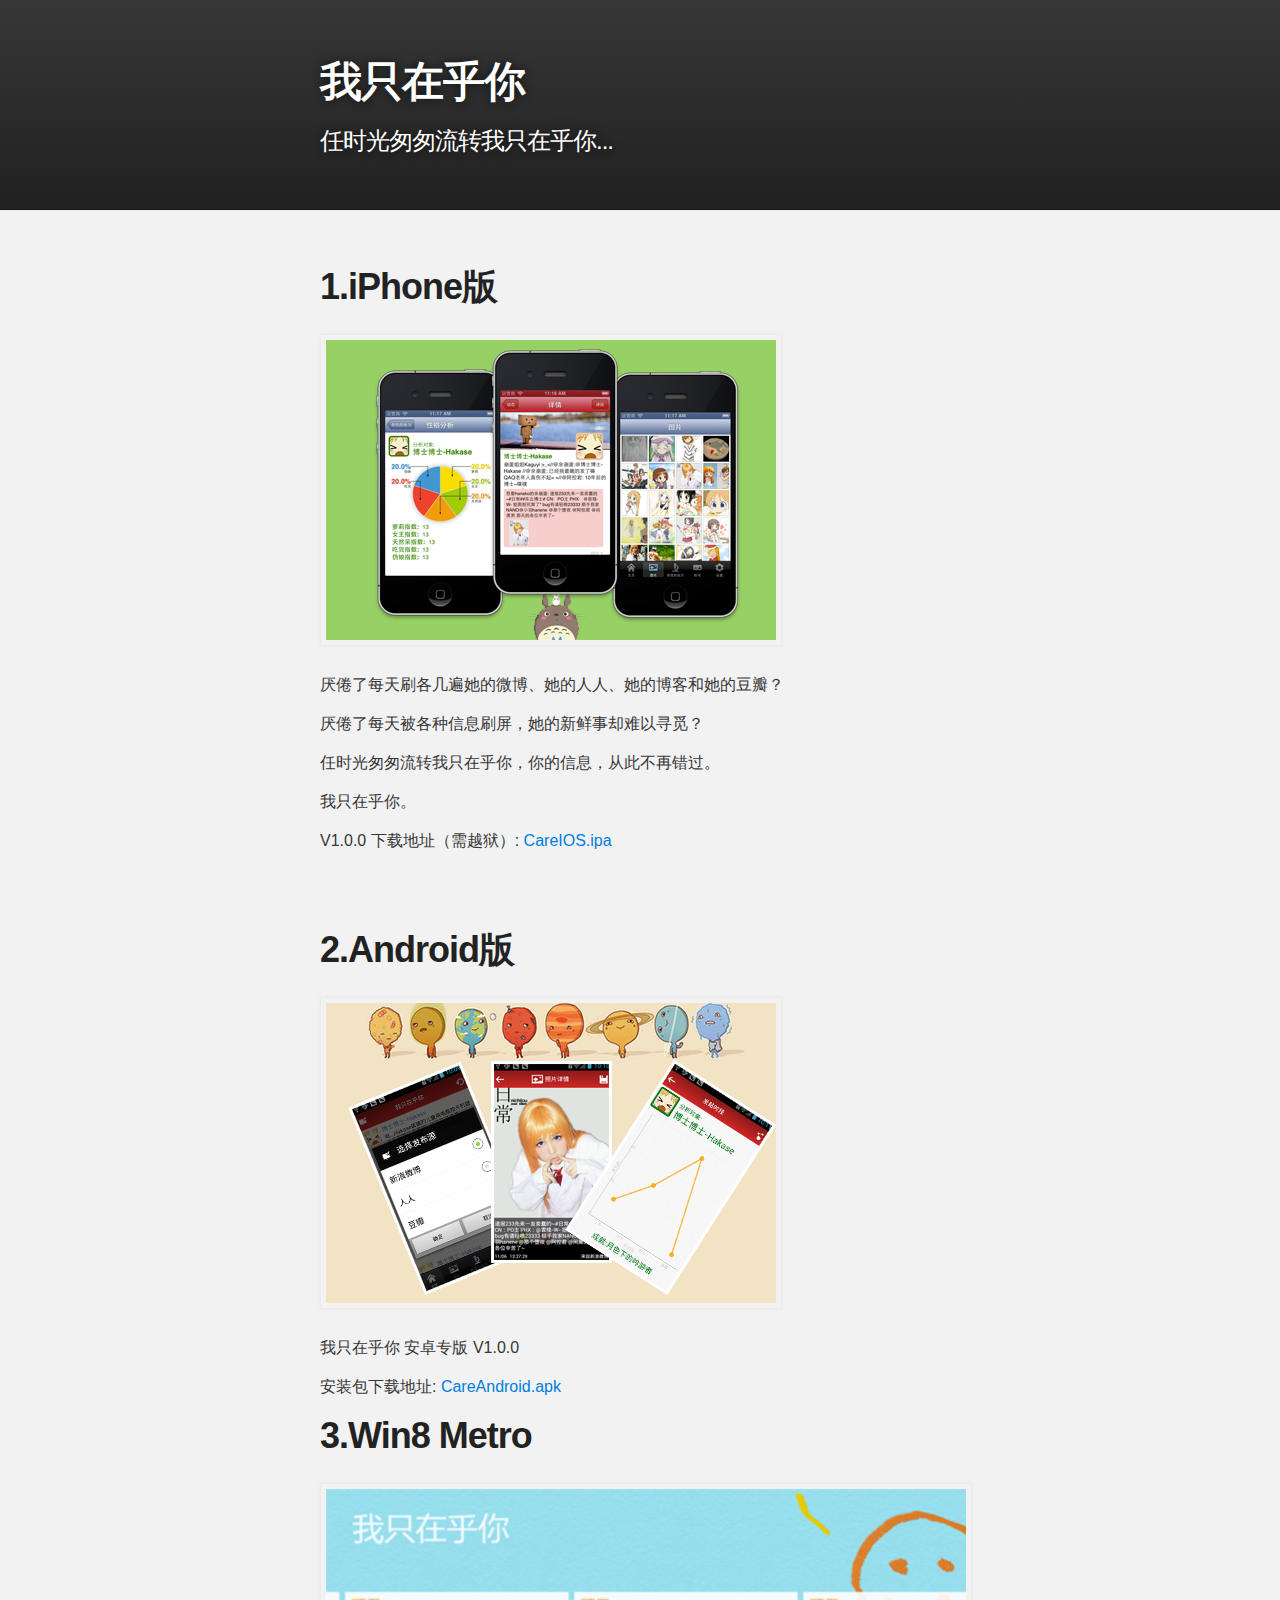
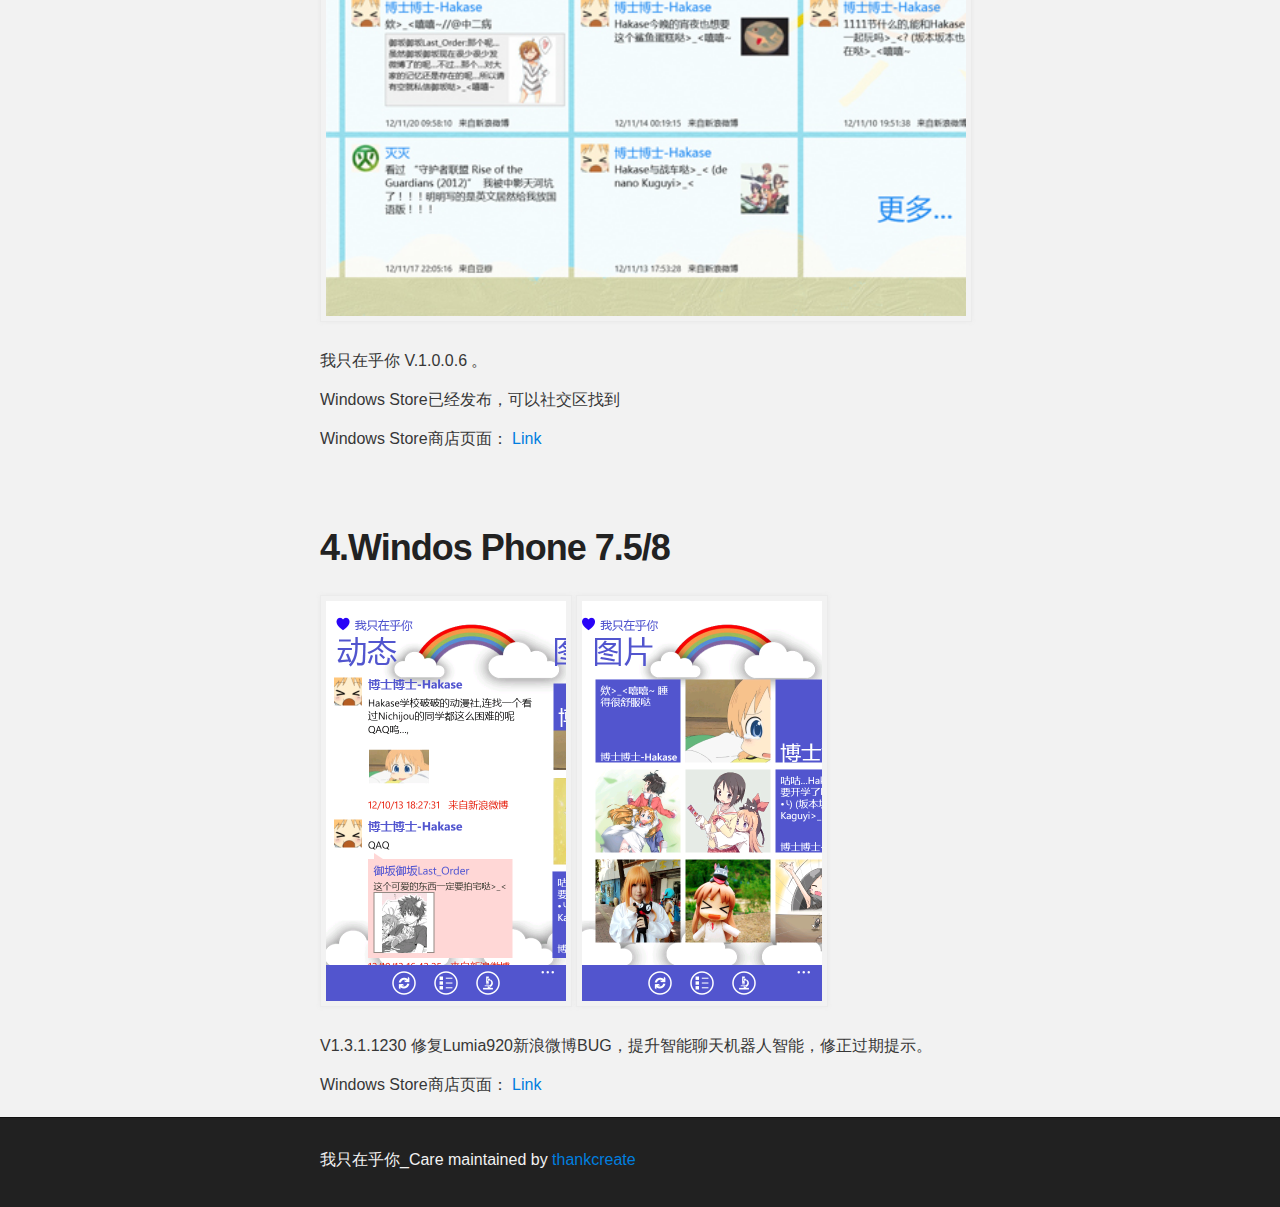
==== index.html @ 9ce0b5c8 "modify url" ====
<!DOCTYPE html>
<html>

    <head>
        <meta charset='utf-8' />
        <meta http-equiv="X-UA-Compatible" content="chrome=1" />
        <meta name="description" content="我只在乎你 : Care the information about some one. Just one." />

        <link rel="stylesheet" type="text/css" media="screen" href="stylesheets/stylesheet.css">

        <title>我只在乎你_Care</title>
    </head>

    <body>

        <!-- HEADER -->
        <div id="header_wrap" class="outer">
            <header class="inner">

            <h1 id="project_title">我只在乎你</h1>
            <h2 id="project_tagline">任时光匆匆流转我只在乎你...</h2>

            </header>
        </div>

        <!-- MAIN CONTENT -->
        <div id="main_content_wrap" class="outer">
		    <section id="main_content" class="inner">
            <h1>1.iPhone版</h1>
            <img class="iosimg" src="images/iphone_1.jpg" alt="帐号页" />
            <p>
            厌倦了每天刷各几遍她的微博、她的人人、她的博客和她的豆瓣？
            </p>
            <p>
            厌倦了每天被各种信息刷屏，她的新鲜事却难以寻觅？
            </p>
            <p>
            任时光匆匆流转我只在乎你，你的信息，从此不再错过。
            </p>
            <p>
            我只在乎你。
            </p>
            <span>V1.0.0 下载地址（需越狱）:
            <a href="downloads/CareIOS.ipa">CareIOS.ipa</a>
            </span>
            </section> 
            <section id="main_content" class="inner">
			
            <h1>2.Android版</h1>
            <img class="iosimg" src="images/android_1.png" alt="帐号页" />
            <p>我只在乎你       安卓专版 V1.0.0
            </p>
            <span>安装包下载地址: </span>
            <a href="downloads/care.apk">CareAndroid.apk</a>
            <h1>3.Win8 Metro</h1>
            <img  src="images/win8_1.jpg" alt="帐号页" />
           
            <p>
            我只在乎你 V.1.0.0.6 。
            </p>
            <p>Windows Store已经发布，可以社交区找到</p>
            <span>
                Windows Store商店页面：
            <a href="http://apps.microsoft.com/windows/zh-cn/app/a33f1fd5-7ec2-4e83-b3e6-5f8eb143c27a">Link</a>
            </span>
            </section> 

            <section id="main_content" class="inner">
            <h1>4.Windos Phone 7.5/8</h1>
            <img class="main_pic" src="images/news.png" alt="帐号页" />
            <img class="main_pic" src="images/picpage.png" alt="图片页" />
            <p>
            V1.3.1.1230 修复Lumia920新浪微博BUG，提升智能聊天机器人智能，修正过期提示。 
            </p>
			 <span>
                Windows Store商店页面：
            <a href="http://www.windowsphone.com/zh-cn/store/app/%E6%88%91%E5%8F%AA%E5%9C%A8%E4%B9%8E%E4%BD%A0/380eeee6-2040-4a3a-bae2-0f09939aea77">Link</a>
            </span>
			
 
            </section>

        </div>

        <!-- FOOTER  -->
        <div id="footer_wrap" class="outer">
            <footer class="inner">
            <p class="copyright">我只在乎你_Care maintained by <a href="https://github.com/thankcreate">thankcreate</a></p>
            </footer>
        </div>
        


    </body>
</html>
---- stylesheets/stylesheet.css ----
/*******************************************************************************
Slate Theme for Github Pages
by Jason Costello, @jsncostello
*******************************************************************************/

@import url(pygment_trac.css);

/*******************************************************************************
MeyerWeb Reset
*******************************************************************************/

html, body, div, span, applet, object, iframe,
h1, h2, h3, h4, h5, h6, p, blockquote, pre,
a, abbr, acronym, address, big, cite, code,
del, dfn, em, img, ins, kbd, q, s, samp,
small, strike, strong, sub, sup, tt, var,
b, u, i, center,
dl, dt, dd, ol, ul, li,
fieldset, form, label, legend,
table, caption, tbody, tfoot, thead, tr, th, td,
article, aside, canvas, details, embed,
figure, figcaption, footer, header, hgroup,
menu, nav, output, ruby, section, summary,
time, mark, audio, video {
  margin: 0;
  padding: 0;
  border: 0;
  font: inherit;
  vertical-align: baseline;
}

/* HTML5 display-role reset for older browsers */
article, aside, details, figcaption, figure,
footer, header, hgroup, menu, nav, section {
  display: block;
}

ol, ul {
  list-style: none;
}

blockquote, q {
}

table {
  border-collapse: collapse;
  border-spacing: 0;
}

a:focus {
  outline: none;
}

/*******************************************************************************
Theme Styles
*******************************************************************************/

body {
  box-sizing: border-box;
  color:#373737;
  background: #212121;
  font-size: 16px;
  font-family: 'Myriad Pro', Calibri, Helvetica, Arial, sans-serif;
  line-height: 1.5;
  -webkit-font-smoothing: antialiased;
}

h1, h2, h3, h4, h5, h6 {
  margin: 10px 0;
  font-weight: 700;
  color:#222222;
  font-family: 'Lucida Grande', 'Calibri', Helvetica, Arial, sans-serif;
  letter-spacing: -1px;
}

h1 {
  font-size: 36px;
  font-weight: 700;
}

h2 {
  padding-bottom: 10px;
  font-size: 32px;
  background: url('../images/bg_hr.png') repeat-x bottom;
}

h3 {
  font-size: 24px;
}

h4 {
  font-size: 21px;
}

h5 {
  font-size: 18px;
}

h6 {
  font-size: 16px;
}

p {
  margin: 10px 0 15px 0;
}

footer p {
  color: #f2f2f2;
}

a {
  text-decoration: none;
  color: #007edf;
  text-shadow: none;

  transition: color 0.5s ease;
  transition: text-shadow 0.5s ease;
  -webkit-transition: color 0.5s ease;
  -webkit-transition: text-shadow 0.5s ease;
  -moz-transition: color 0.5s ease;
  -moz-transition: text-shadow 0.5s ease;
  -o-transition: color 0.5s ease;
  -o-transition: text-shadow 0.5s ease;
  -ms-transition: color 0.5s ease;
  -ms-transition: text-shadow 0.5s ease;
}

#main_content a:hover {
  color: #0069ba;
  text-shadow: #0090ff 0px 0px 2px;
}

footer a:hover {
  color: #43adff;
  text-shadow: #0090ff 0px 0px 2px;
}

em {
  font-style: italic;
}

strong {
  font-weight: bold;
}

img {
  position: relative;
  margin: 0 auto;
  max-width: 739px;
  padding: 5px;
  margin: 10px 0 10px 0;
  border: 1px solid #ebebeb;

  box-shadow: 0 0 5px #ebebeb;
  -webkit-box-shadow: 0 0 5px #ebebeb;
  -moz-box-shadow: 0 0 5px #ebebeb;
  -o-box-shadow: 0 0 5px #ebebeb;
  -ms-box-shadow: 0 0 5px #ebebeb;
}

pre, code {
  width: 100%;
  color: #222;
  background-color: #fff;

  font-family: Monaco, "Bitstream Vera Sans Mono", "Lucida Console", Terminal, monospace;
  font-size: 14px;

  border-radius: 2px;
  -moz-border-radius: 2px;
  -webkit-border-radius: 2px;



}

pre {
  width: 100%;
  padding: 10px;
  box-shadow: 0 0 10px rgba(0,0,0,.1);
  overflow: auto;
}

code {
  padding: 3px;
  margin: 0 3px;
  box-shadow: 0 0 10px rgba(0,0,0,.1);
}

pre code {
  display: block;
  box-shadow: none;
}

blockquote {
  color: #666;
  margin-bottom: 20px;
  padding: 0 0 0 20px;
  border-left: 3px solid #bbb;
}

ul, ol, dl {
  margin-bottom: 15px
}

ul li {
  list-style: inside;
  padding-left: 20px;
}

ol li {
  list-style: decimal inside;
  padding-left: 20px;
}

dl dt {
  font-weight: bold;
}

dl dd {
  padding-left: 20px;
  font-style: italic;
}

dl p {
  padding-left: 20px;
  font-style: italic;
}

hr {
  height: 1px;
  margin-bottom: 5px;
  border: none;
  background: url('../images/bg_hr.png') repeat-x center;
}

table {
  border: 1px solid #373737;
  margin-bottom: 20px;
  text-align: left;
 }

th {
  font-family: 'Lucida Grande', 'Helvetica Neue', Helvetica, Arial, sans-serif;
  padding: 10px;
  background: #373737;
  color: #fff;
 }

td {
  padding: 10px;
  border: 1px solid #373737;
 }

form {
  background: #f2f2f2;
  padding: 20px;
}

img {
  width: 100%;
  max-width: 100%;
}

img.iosimg {
    width: 450px;
    height: 300px;
}
/*******************************************************************************
Full-Width Styles
*******************************************************************************/

.outer {
  width: 100%;
}

.inner {
  position: relative;
  max-width: 640px;
  padding: 20px 10px;
  margin: 0 auto;
}

#forkme_banner {
  display: block;
  position: absolute;
  top:0;
  right: 10px;
  z-index: 10;
  padding: 10px 50px 10px 10px;
  color: #fff;
  background: url('../images/blacktocat.png') #0090ff no-repeat 95% 50%;
  font-weight: 700;
  box-shadow: 0 0 10px rgba(0,0,0,.5);
  border-bottom-left-radius: 2px;
  border-bottom-right-radius: 2px;
}

#header_wrap {
  background: #212121;
  background: -moz-linear-gradient(top, #373737, #212121);
  background: -webkit-linear-gradient(top, #373737, #212121);
  background: -ms-linear-gradient(top, #373737, #212121);
  background: -o-linear-gradient(top, #373737, #212121);
  background: linear-gradient(top, #373737, #212121);
}

#header_wrap .inner {
  padding: 50px 10px 30px 10px;
}

#project_title {
  margin: 0;
  color: #fff;
  font-size: 42px;
  font-weight: 700;
  text-shadow: #111 0px 0px 10px;
}

#project_tagline {
  color: #fff;
  font-size: 24px;
  font-weight: 300;
  background: none;
  text-shadow: #111 0px 0px 10px;
}

#downloads {
  position: absolute;
  width: 210px;
  z-index: 10;
  bottom: -40px;
  right: 0;
  height: 70px;
}

.zip_download_link {
  display: block;
  float: right;
  width: 90px;
  height:70px;
  text-indent: -5000px;
  overflow: hidden;
  background: url(../images/sprite_download.png) no-repeat bottom left;
}

.tar_download_link {
  display: block;
  float: right;
  width: 90px;
  height:70px;
  text-indent: -5000px;
  overflow: hidden;
  background: url(../images/sprite_download.png) no-repeat bottom right;
  margin-left: 10px;
}
.main_pic{
  width: 240px;
  height: 400px;
}

.zip_download_link:hover {
  background: url(../images/sprite_download.png) no-repeat top left;
}

.tar_download_link:hover {
  background: url(../images/sprite_download.png) no-repeat top right;
}

#main_content_wrap {
  background: #f2f2f2;
  border-top: 1px solid #111;
  border-bottom: 1px solid #111;
}

#main_content {
  padding-top: 40px;
}

#footer_wrap {
  background: #212121;
}



/*******************************************************************************
Small Device Styles
*******************************************************************************/

@media screen and (max-width: 480px) {
  body {
    font-size:14px;
  }

  #downloads {
    display: none;
  }

  .inner {
    min-width: 320px;
    max-width: 480px;
  }

  #project_title {
  font-size: 32px;
  }

  h1 {
    font-size: 28px;
  }

  h2 {
    font-size: 24px;
  }

  h3 {
    font-size: 21px;
  }

  h4 {
    font-size: 18px;
  }

  h5 {
    font-size: 14px;
  }

  h6 {
    font-size: 12px;
  }

  code, pre {
    min-width: 320px;
    max-width: 480px;
    font-size: 11px;
  }

}
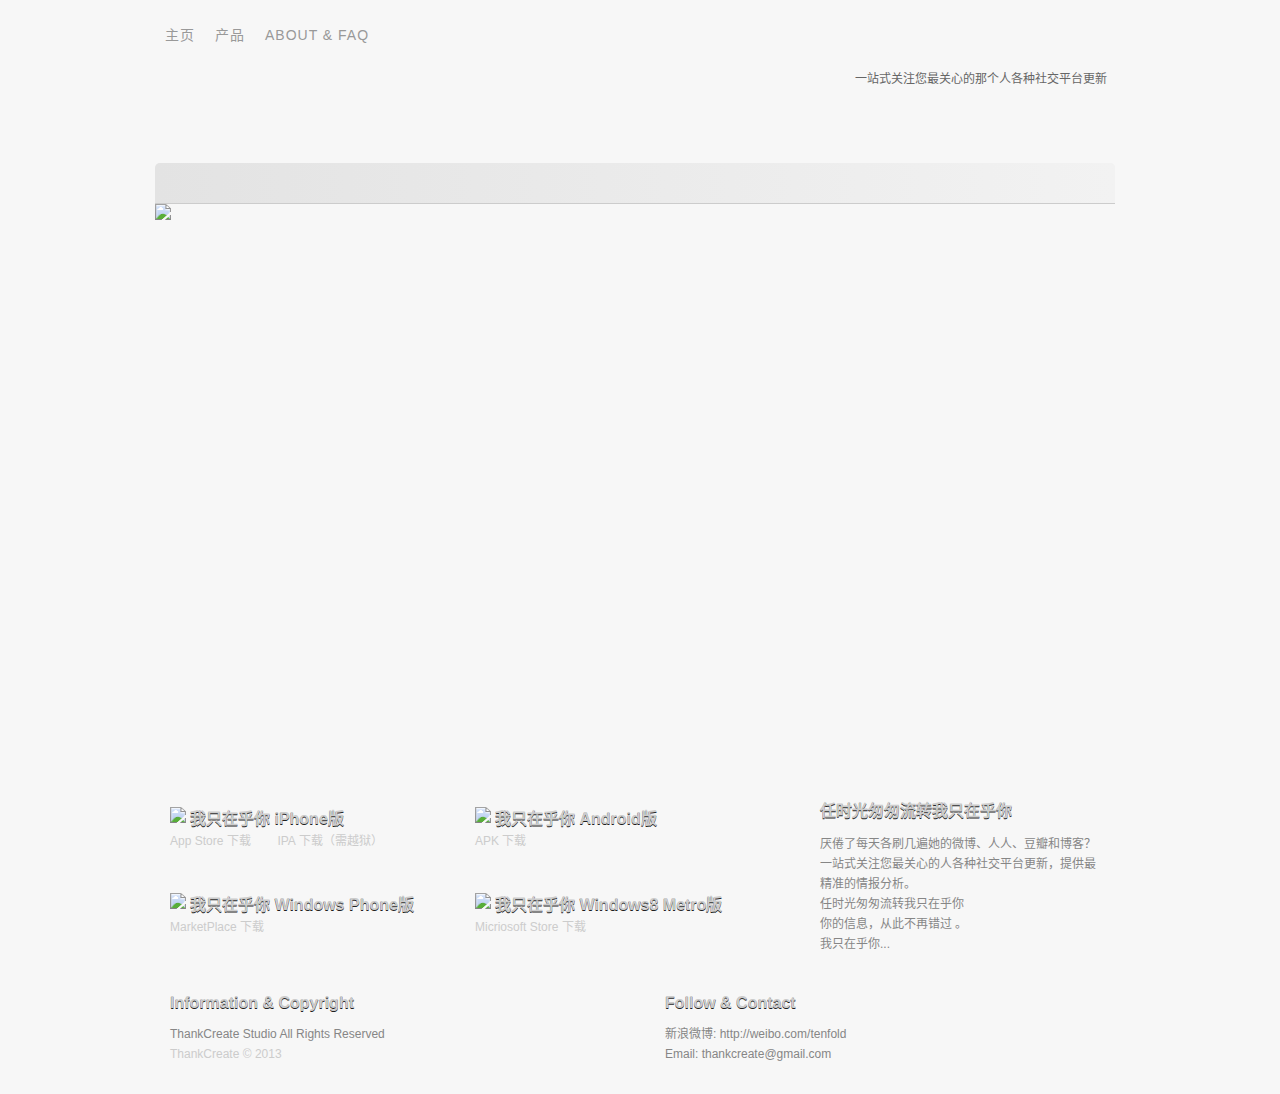
==== commit ab774d97: "new home page" ====
--- a/index.html
+++ b/index.html
@@ -1,95 +1,83 @@
-<!DOCTYPE html>
-<html>
+<!DOCTYPE html PUBLIC "-//W3C//DTD XHTML+RDFa 1.1//EN" "http://www.w3.org/MarkUp/DTD/xhtml-rdfa-2.dtd">
+<!-- saved from url=(0041)http://subtlepatterns.com/thumbnail-view/ -->
+<html xmlns="http://www.w3.org/1999/xhtml" xmlns:og="http://ogp.me/ns#" xmlns:fb="http://www.facebook.com/2008/fbml" lang="zh-CN">
+<head profile="http://gmpg.org/xfn/11">
+<meta http-equiv="Content-Type" content="text/html; charset=UTF-8">
+<link rel="stylesheet" type="text/css" href="./CSS/care.css" media="all">
+<script src="./JS/jquery-latest.min.js" type="text/javascript" ></script>
+<script src="./JS/care.js" type="text/javascript" ></script>
+<title>我只在乎你</title>
+</head>
+<style type="text/css"></style>
 
-    <head>
-        <meta charset='utf-8' />
-        <meta http-equiv="X-UA-Compatible" content="chrome=1" />
-        <meta name="description" content="我只在乎你 : Care the information about some one. Just one." />
-
-        <link rel="stylesheet" type="text/css" media="screen" href="stylesheets/stylesheet.css">
-
-        <title>我只在乎你_Care</title>
-    </head>
-
-    <body>
-
-        <!-- HEADER -->
-        <div id="header_wrap" class="outer">
-            <header class="inner">
-
-            <h1 id="project_title">我只在乎你</h1>
-            <h2 id="project_tagline">任时光匆匆流转我只在乎你...</h2>
-
-            </header>
+<div id="header">
+  <div class="inner-header">
+    <div class="toplogo"> <a href="http://thankcreate.github.com/Care/"></a></div>
+    <div class="topdescription">一站式关注您最关心的那个人各种社交平台更新</div>
+    <div id="topmenu">
+      <div class="menu">
+        <div class="menu-main-container">
+          <ul id="menu-main" class="menu">
+            <li id="menu-item-918" class="menu-item menu-item-type-custom menu-item-object-custom menu-item-home menu-item-918"><a href="http://thankcreate.github.com/Care/">主页</a></li>
+            <li id="menu-item-1350" class="menu-item menu-item-type-post_type menu-item-object-page menu-item-1350"><a href="product.htm">产品</a></li>
+            <li id="menu-item-1349" class="menu-item menu-item-type-post_type menu-item-object-page menu-item-1349"><a href="about.htm">About &amp; FAQ</a></li>
+          </ul>
         </div>
-
-        <!-- MAIN CONTENT -->
-        <div id="main_content_wrap" class="outer">
-		    <section id="main_content" class="inner">
-            <h1>1.iPhone版</h1>
-            <img class="iosimg" src="images/iphone_1.jpg" alt="帐号页" />
-            <p>
-            厌倦了每天刷各几遍她的微博、她的人人、她的博客和她的豆瓣？
-            </p>
-            <p>
-            厌倦了每天被各种信息刷屏，她的新鲜事却难以寻觅？
-            </p>
-            <p>
-            任时光匆匆流转我只在乎你，你的信息，从此不再错过。
-            </p>
-            <p>
-            我只在乎你。
-            </p>
-            <span>V1.0.0 下载地址（需越狱）:
-            <a href="downloads/CareIOS.ipa">CareIOS.ipa</a>
-            </span>
-            </section> 
-            <section id="main_content" class="inner">
-			
-            <h1>2.Android版</h1>
-            <img class="iosimg" src="images/android_1.png" alt="帐号页" />
-            <p>我只在乎你       安卓专版 V1.0.0
-            </p>
-            <span>安装包下载地址: </span>
-            <a href="downloads/care.apk">CareAndroid.apk</a>
-            <h1>3.Win8 Metro</h1>
-            <img  src="images/win8_1.jpg" alt="帐号页" />
-           
-            <p>
-            我只在乎你 V.1.0.0.6 。
-            </p>
-            <p>Windows Store已经发布，可以社交区找到</p>
-            <span>
-                Windows Store商店页面：
-            <a href="http://apps.microsoft.com/windows/zh-cn/app/a33f1fd5-7ec2-4e83-b3e6-5f8eb143c27a">Link</a>
-            </span>
-            </section> 
-
-            <section id="main_content" class="inner">
-            <h1>4.Windos Phone 7.5/8</h1>
-            <img class="main_pic" src="images/news.png" alt="帐号页" />
-            <img class="main_pic" src="images/picpage.png" alt="图片页" />
-            <p>
-            V1.3.1.1230 修复Lumia920新浪微博BUG，提升智能聊天机器人智能，修正过期提示。 
-            </p>
-			 <span>
-                Windows Store商店页面：
-            <a href="http://www.windowsphone.com/zh-cn/store/app/%E6%88%91%E5%8F%AA%E5%9C%A8%E4%B9%8E%E4%BD%A0/380eeee6-2040-4a3a-bae2-0f09939aea77">Link</a>
-            </span>
-			
- 
-            </section>
-
+      </div>
+    </div>
+  </div>
+</div>
+<div id="wrapper">
+  <div id="container">
+    <div id="content" class="thumbnails">
+      <div id="view-toggle-wrapper"></div>
+      <div id="div-gallery" > <img id="img-gallery" src="./Images/gallery_1.jpg"/> </div>
+    </div>
+  </div>
+</div>
+<div id="footer-container">
+  <div id="footer-bottom">
+    <div class="footer-top clearfix">
+      <div class="footer-top-left">
+        <div class="one-third clearfix"> <img  class="download-logo" src="./Images/care_iphone.png"  />
+          <h2 class="download-title">我只在乎你 iPhone版</h2>
+          <p  class="download-subtitle"><a href="https://itunes.apple.com/us/app/wo-zhi-zai-hu-ni/id588950071?ls=1&mt=8">App Store 下载 </a>&nbsp;&nbsp;&nbsp;&nbsp;&nbsp;&nbsp; <a href="http://thankcreate.github.com/Care/downloads/CareIOS.ipa">IPA 下载（需越狱） </a></p>
         </div>
-
-        <!-- FOOTER  -->
-        <div id="footer_wrap" class="outer">
-            <footer class="inner">
-            <p class="copyright">我只在乎你_Care maintained by <a href="https://github.com/thankcreate">thankcreate</a></p>
-            </footer>
+        <div class="one-third"> <img class="download-logo"  src="./Images/care_android.png"  />
+          <h2 class="download-title">我只在乎你 Android版</h2>
+          <p class="download-subtitle"><a href="http://thankcreate.github.com/Care/downloads/care.apk">APK 下载</a></p>
         </div>
-        
-
-
-    </body>
-</html>
+        <div class="one-third"> <img class="download-logo"  src="./Images/care_microsoft_store.png" />
+          <h2 class="download-title">我只在乎你 Windows Phone版</h2>
+          <p class="download-subtitle"><a href="http://www.windowsphone.com/zh-cn/store/app/%E6%88%91%E5%8F%AA%E5%9C%A8%E4%B9%8E%E4%BD%A0/380eeee6-2040-4a3a-bae2-0f09939aea77"> MarketPlace 下载</a></p>
+        </div>
+        <div class="one-third"> <img class="download-logo"  src="./Images/care_microsoft_store.png"  />
+          <h2 class="download-title">我只在乎你 Windows8 Metro版</h2>
+          <p class="download-subtitle"><a href="http://apps.microsoft.com/windows/zh-cn/app/a33f1fd5-7ec2-4e83-b3e6-5f8eb143c27a"> Micriosoft Store 下载</a></p>
+        </div>
+      </div>
+      <div class="one-third last">
+        <h2>任时光匆匆流转我只在乎你</h2>
+        <p class="bottom-right-description">厌倦了每天各刷几遍她的微博、人人、豆瓣和博客？<br />
+          一站式关注您最关心的人各种社交平台更新，提供最精准的情报分析。<br />
+          任时光匆匆流转我只在乎你<br />
+          你的信息，从此不再错过 。<br />
+          我只在乎你...</p>
+      </div>
+    </div>
+    <div class="footer-bottom clearfix">
+      <div class="one-half">
+        <h2>Information &amp; Copyright</h2>
+        <p>ThankCreate Studio All Rights Reserved<br />
+          <span>ThankCreate © 2013 </span></p>
+      </div>
+      <div class="one-half alt">
+        <h2>Follow &amp; Contact </h2>
+        <p>新浪微博: http://weibo.com/tenfold<br />
+          Email: thankcreate@gmail.com</p>
+        <div class="sociables"></div>
+      </div>
+    </div>
+  </div>
+</div>
+</body></html>--- a/CSS/care.css
+++ b/CSS/care.css
@@ -0,0 +1,2414 @@
+html, body, div, span, object, iframe, h1, h2, h3, h4, h5, h6, blockquote, pre, a, abbr, acronym, address, code, del, dfn, em, img, q, dl, dt, dd, ol, ul, li, fieldset, form, label, legend, table, caption, tbody, tfoot, thead, tr, th, td {
+	margin:0;
+	padding:0;
+	border:0;
+	font-weight:inherit;
+	font-style:inherit;
+	font-size:100%;
+	font-family:inherit;
+	vertical-align:baseline
+}
+body {
+	line-height:1.5
+}
+table {
+	border-collapse:separate;
+	border-spacing:0;
+	margin:0 0 15px 0
+}
+caption, th, td {
+	text-align:left;
+	font-weight:normal
+}
+table, td, th {
+	vertical-align:middle
+}
+blockquote:before, blockquote:after, q:before, q:after {
+	content:""
+}
+blockquote, q {
+	quotes:"" ""
+}
+a img {
+	border:none
+}
+* :focus {
+	outline:0
+}
+.clearfix:after {
+	content:".";
+	display:block;
+	font-size:0;
+	height:0;
+	clear:both;
+	visibility:hidden
+}
+.clearfix {
+	display:block
+}
+.floatbox {
+	overflow:hidden
+}
+.clear {
+	clear:both;
+	height:1px;
+	line-height:1px
+}
+body {
+	font-size:12px;
+	font-family:"Helvetica Neue", Helvetica, Arial, sans-serif;
+	color:#666;
+	background-image:url(../Images/tile_1.png);
+	background-color:#f7f7f7;
+	line-height:18px
+}
+@media only screen and (-webkit-min-device-pixel-ratio: 1.5), only screen and (-o-min-device-pixel-ratio: 3/2), only screen and (min--moz-device-pixel-ratio: 1.5), only screen and (min-device-pixel-ratio: 1.5) {
+html, body {
+width:100%;
+overflow-x:hidden
+}
+}
+.bigtitle {
+	font-family:Arial, Helvetica, sans-serif;
+	font-size:18px;
+	color:#128B4C
+}
+.liketitle {
+	font-family:Arial, Helvetica, sans-serif;
+	font-size:24px;
+	font-weight:regular;
+	text-align:left;
+	color:#666;
+	line-height:30px;
+	margin:0;
+	padding:0
+}
+.patternpreview {
+	display:block;
+	height:280px;
+	width:700px;
+	position:absolute;
+	top:0px;
+	right:0px
+}
+.patternpreview:hover {
+}
+.rssthumb {
+	display:none !important;
+	visibility:hidden !important;
+	opacity:0;
+	z-index:-10;
+	position:absolute;
+	top:0;
+	right:0
+}
+.popuptext {
+	border-bottom:1px dotted #ccc;
+	width:370px;
+	padding-bottom:30px;
+	text-align:left
+}
+.fb_edge_widget_with_comment span.fb_edge_comment_widget iframe.fb_ltr {
+	display:none !important
+}
+p.aboutlight {
+	font-size:12px;
+	color:#848484;
+	line-height:20px;
+	font-family:"Helvetica Neue", Helvetica, Arial, sans-serif
+}
+p.faqreply {
+	font-size:12px;
+	color:#848484;
+	line-height:18px;
+	font-family:"Helvetica Neue", Helvetica, Arial, sans-serif;
+	margin:-5px 0 0 0
+}
+#faqbox-left {
+	width:300px;
+	float:left;
+	border:0;
+	padding:10px 30px 80px 0;
+	margin-top:-20px;
+	border-top:1px dotted #CCC
+}
+#faqbox-right {
+	width:300px;
+	float:left;
+	border:0;
+	padding:10px 0 80px 0;
+	margin-top:-20px;
+	border-top:1px dotted #CCC
+}
+ul#socialbar {
+	width:216px !important;
+	height:16px !important;
+	margin:0;
+	padding:0;
+	list-style:none;
+	clear:both;
+	position:absolute;
+	top:23px;
+	left:672px !important
+}
+#socialbar li {
+	overflow:hidden;
+	text-indent:-9999px;
+	display:inline;
+	float:left;
+	margin-right:0
+}
+#socialbar li a {
+	background:url('http://subtlepatterns.subtlepatterns.netdna-cdn.com/wp-content/themes/tweaker6/images/social.png') no-repeat;
+	width:216px;
+	height:16px;
+	display:block
+}
+#socialbar li.facebook {
+	width:80px;
+	height:16px
+}
+#socialbar li.facebook a {
+	background-position:0px 0px
+}
+#socialbar li.facebook a:hover {
+	background-position:-0px -16px
+}
+#socialbar li.twitter {
+	width:72px;
+	height:16px
+}
+#socialbar li.twitter a {
+	background-position:-86px -0px
+}
+#socialbar li.twitter a:hover {
+	background-position:-86px -16px
+}
+#socialbar li.rss {
+	width:47px;
+	height:16px
+}
+#socialbar li.rss a {
+	background-position:-169px -0px
+}
+#socialbar li.rss a:hover {
+	background-position:-169px -16px
+}
+#paypal {
+	float:right;
+	width:270px;
+	height:140px;
+	margin-top:0px;
+	margin-left:0;
+	margin-bottom:20px;
+	background-color:white;
+	padding:20px;
+	border-radius:5px;
+	-moz-box-shadow:inset 0px 0px 1px rgba(0, 0, 0, 0.09);
+	-webkit-box-shadow:inset 0px 0px 1px rgba(0, 0, 0, 0.09);
+	box-shadow:inset 0px 0px 1px rgba(0, 0, 0, 0.09)
+}
+#footerlike {
+	float:left;
+	width:200px;
+	height:140px;
+	margin-top:0px;
+	margin-left:40px;
+	margin-bottom:20px;
+	background-color:white;
+	padding:20px;
+	border-radius:5px;
+	-moz-box-shadow:inset 0px 0px 1px rgba(0, 0, 0, 0.09);
+	-webkit-box-shadow:inset 0px 0px 1px rgba(0, 0, 0, 0.09);
+	box-shadow:inset 0px 0px 1px rgba(0, 0, 0, 0.09)
+}
+#adpack {
+	position:fixed !important;
+	bottom:10px !important;
+	right:0px !important;
+	padding:10px 10px 0 0 !important;
+	margin:0 0 40px 0 !important;
+	width:140px;
+	height:auto;
+	bottom:0;
+	right:0;
+	background:#fff;
+	border-top:1px solid #ccc;
+	border-left:1px solid #ccc;
+	border-bottom:1px solid #ccc;
+	z-index:10 !important
+}
+@media screen and (max-width:1024px) {
+#adpack {
+position:fixed !important;
+bottom:-41px !important;
+right:30px !important;
+border-right:1px solid #ccc;
+border-bottom:0;
+padding:10px 10px 0 0 !important
+}
+}
+body .one .bsa_it_ad {
+	background:transparent;
+	border:none;
+	font-family:inherit;
+	padding:0 10px 0 10px;
+	margin:0;
+	text-align:left
+}
+body .one .bsa_it_ad:hover img {
+	-moz-box-shadow:0 0 3px #ccc;
+	-webkit-box-shadow:0 0 3px #ccc;
+	box-shadow:0 0 3px #ccc
+}
+body .one .bsa_it_ad .bsa_it_i {
+	display:block;
+	padding:0;
+	float:none;
+	margin:0 0 5px
+}
+body .one .bsa_it_ad .bsa_it_i img {
+	padding:0;
+	border:none
+}
+body .one .bsa_it_ad .bsa_it_t {
+	padding:6px 0
+}
+body .one .bsa_it_ad .bsa_it_d {
+	padding:0;
+	font-size:12px;
+	color:#333
+}
+body .one .bsa_it_p {
+	display:none
+}
+body #bsap_aplink, body #bsap_aplink:hover {
+	color:#ccc;
+	display:block;
+	font-size:10px;
+	margin:12px 15px 12px 10px;
+	text-align:left
+}
+#navtips {
+	z-index:999;
+	display:none;
+	position:fixed;
+	bottom:0;
+	left:0;
+	height:20px;
+	background-color:rgba(0, 0, 0, 0.8);
+	width:100%;
+	padding-top:15px;
+	float:left
+}
+.tiptext {
+	position:relative;
+	color:#ccc;
+	padding-bottom:15px;
+	font-family:Arial;
+	font-size:15px;
+	text-align:center
+}
+#topSearch {
+}
+#topmenu {
+	position:absolute;
+	top:13px;
+	left:0px
+}
+#topmenu .menu {
+	margin:0;
+	list-style:none
+}
+#topmenu .menu li {
+	float:left;
+	margin-right:0;
+	padding-bottom:11px;
+	letter-spacing:1px
+}
+#topmenu .menu li a {
+	display:block;
+	border-bottom:none;
+	text-transform:uppercase;
+	font-weight:500;
+	font-family:'Helvetica Neue', Helvetica, Arial, sans-serif;
+	font-size:14px;
+	color:#999;
+	padding:0px 0px 43px 0;
+	margin-right:20px;
+	line-height:44px;
+	text-decoration:none
+}
+#topmenu .menu li a:hover {
+	border-bottom:0;
+	color:#FFF !important
+}
+#topmenu .menu li a.active {
+	color:#FFF !important
+}
+#topmenu .menu li.current_page_item a {
+	color:#FFF !important;
+	background-image:url(http://subtlepatterns.subtlepatterns.netdna-cdn.com/wp-content/themes/tweaker6/images/current_arrow.png);
+	background-repeat:no-repeat;
+	background-position:center;
+	background-position-y:40px
+}
+#submenu {
+	position:absolute;
+	top:64px;
+	left:250px;
+	width:700px
+}
+#submenu #topSearch, #submenu .viewer-toggle-nav {
+	float:right
+}
+.countertext {
+	font-family:sans-serif;
+	font-size:10px;
+	color:#999;
+	padding-left:12px;
+	text-shadow:rgba(255, 255, 255, 1) 0px 1px 0px
+}
+#pattern-counter {
+	width:140px;
+	float:right;
+	color:#666;
+	padding:2px;
+	margin-left:10px;
+	margin-bottom:-18px;
+	-moz-border-radius:20px;
+	-webkit-border-radius:20px;
+	border-radius:20px;
+	position:relative;
+	top:-27px;
+	right:7px;
+	background-image:-o-linear-gradient(90deg, rgb(242,242,242) 0%, rgb(227,227,227) 100%);
+	background-image:-moz-linear-gradient(90deg, rgb(242,242,242) 0%, rgb(227,227,227) 100%);
+	background-image:-webkit-linear-gradient(90deg, rgb(242,242,242) 0%, rgb(227,227,227) 100%);
+	background-image:-ms-linear-gradient(90deg, rgb(242,242,242) 0%, rgb(227,227,227) 100%);
+	background-image:linear-gradient(90deg, rgb(242,242,242) 0%, rgb(227,227,227) 100%)
+}
+.slidingDiv {
+	height:300px;
+	background-color:#9CF;
+	padding:20px;
+	margin-top:10px;
+	border-bottom:5px solid #39F;
+	list-style:none
+}
+.show_hide {
+	display:none;
+	list-style:none
+}
+#breadcrumb {
+	width:980px;
+	float:left;
+	margin-bottom:35px
+}
+.crumb {
+	padding-left:10px
+}
+#header {
+	margin-left:0;
+	margin-bottom:65px;
+	background-image:url(http://subtlepatterns.subtlepatterns.netdna-cdn.com/wp-content/themes/tweaker6/images/top_line_bg.png);
+	height:98px
+}
+#header .inner-header {
+	width:950px;
+	margin:0 auto;
+	position:relative
+}
+.toplogo {
+	position:absolute;
+	left:400px
+}
+
+.topdescription{
+	position:absolute;
+	left:690px;	
+	top:70px;
+}
+.toplogo a {
+	background:url(../Images/sp_flag1.png) no-repeat;
+	width:135px;
+	height:145px;
+	display:block;
+	background-position:0px -5px;
+	text-indent:-9999px;
+	-webkit-transition:0.10s ease-in;
+	-moz-transition:0.10s ease-in
+}
+@media only screen and (-webkit-min-device-pixel-ratio: 1.5), only screen and (-o-min-device-pixel-ratio: 3/2), only screen and (min--moz-device-pixel-ratio: 1.5), only screen and (min-device-pixel-ratio: 1.5) {
+.toplogo a {
+background:url('http://subtlepatterns.subtlepatterns.netdna-cdn.com/wp-content/themes/tweaker6/images/sp_flag@2x.png') no-repeat;
+background-size:135px 145px;
+background-position:0px 0px
+}
+}
+.toplogo a:hover {
+	background-position:0px 0px
+}
+#fblike {
+	width:90px;
+	float:left;
+	overflow:hidden;
+	padding-left:0;
+	padding-top:45px
+}
+#twitter {
+	float:left;
+	overflow:hidden;
+	padding-left:0;
+	padding-top:45px
+}
+#rss {
+	float:left;
+	overflow:hidden;
+	padding-left:10px;
+	padding-top:45px
+}
+#colorchange {
+}
+#container {
+	float:left;
+	padding-left:0;
+	overflow:hidden;
+	width:960px;
+	margin:0 0 0 0
+}
+#content {
+	width:960px;
+	padding-top:0;
+	float:left
+}
+#content-wide {
+	width:980px;
+	float:left
+}
+#download-icon {
+	position:absolute;
+	left:40px;
+	bottom:10px
+}
+#preview-box {
+	opacity:0;
+	position:absolute;
+	right:0;
+	bottom:0;
+	width:700px;
+	height:280px;
+	background-color:rgba(255, 255, 255, 0.0);
+	-webkit-transition:0.10s ease-in;
+	-moz-transition:0.10s ease-in;
+	z-index:0 !important
+}
+#preview-box:hover {
+	opacity:1;
+	background-color:rgba(122, 224, 180, 0.5)
+}
+a.preview {
+	-moz-border-radius:3px;
+	-webkit-border-radius:3px;
+	border-radius:3px;
+	-moz-background-clip:padding;
+	-webkit-background-clip:padding-box;
+	background-clip:padding-box;
+	background-color:#614f4f;
+	-moz-box-shadow:0 1px 1px rgba(0, 0, 0, .2);
+	-webkit-box-shadow:0 1px 1px rgba(0, 0, 0, .2);
+	box-shadow:0 1px 1px rgba(0, 0, 0, .2);
+	background-image:url([data-uri]	[base64]);
+	background-image:-moz-linear-gradient(90deg, #f2f2f2 0%, #fff 100%);
+	background-image:-o-linear-gradient(90deg, #f2f2f2 0%, #fff 100%);
+	background-image:-webkit-linear-gradient(90deg, #f2f2f2 0%, #fff 100%);
+	background-image:linear-gradient(90deg, #f2f2f2 0%, #fff 100%);
+	display:block;
+	width:115px;
+	height:22px;
+	font-size:11px;
+	letter-spacing:2px;
+	font-weight:bold;
+	text-shadow:0 1px 0 #fff;
+	text-transform:uppercase;
+	color:#333 !important;
+	text-align:center;
+	margin:110px auto;
+	padding:22px 24px 15px 24px;
+	background-color:#fff !important;
+	-webkit-transition:0.10s ease-in;
+	-moz-transition:0.10s ease-in
+}
+a.preview:hover {
+	color:#333 !important
+}
+.preview-image {
+	width:26px;
+	height:26px;
+	position:absolute;
+	bottom:10px;
+	right:18px;
+	background-image:url(http://subtlepatterns.subtlepatterns.netdna-cdn.com/wp-content/themes/tweaker6/images/preview_text_icon.png)
+}
+#sidebar {
+	margin-top:38px;
+	padding:20px 20px 5px 20px;
+	width:240px;
+	float:right;
+	background-color:white;
+	-moz-border-radius:4px;
+	-webkit-border-radius:4px;
+	border-radius:4px;
+	-moz-box-shadow:inset 0px 0px 1px rgba(0, 0, 0, 0.09);
+	-webkit-box-shadow:inset 0px 0px 1px rgba(0, 0, 0, 0.09);
+	box-shadow:inset 0px 0px 1px rgba(0, 0, 0, 0.09)
+}
+#wrapper {
+	margin:0 auto;
+	padding-left:10px;
+	overflow:hidden;
+	width:980px
+}
+#view-toggle-wrapper {
+	width:710px;
+	height:30px;
+	padding:5px 0 5px 250px;
+	margin-bottom:0;
+	background-color:#f0f0f0;
+	-moz-border-radius-topleft:5px;
+	-webkit-border-top-left-radius:5px;
+	border-top-left-radius:5px;
+	-moz-border-radius-topright:5px;
+	-webkit-border-top-right-radius:5px;
+	border-top-right-radius:5px;
+	border-bottom:1px solid #ccc;
+	background-image:-o-linear-gradient(90deg, rgb(227,227,227) 0%, rgb(242,242,242) 100%);
+	background-image:-moz-linear-gradient(90deg, rgb(227,227,227) 0%, rgb(242,242,242) 100%);
+	background-image:-webkit-linear-gradient(90deg, rgb(227,227,227) 0%, rgb(242,242,242) 100%);
+	background-image:-ms-linear-gradient(90deg, rgb(227,227,227) 0%, rgb(242,242,242) 100%);
+	background-image:linear-gradient(90deg, rgb(227,227,227) 0%, rgb(242,242,242) 100%)
+}
+.content-container {
+	clear:both;
+	width:100%;
+	overflow:hidden;
+	margin-top:35px
+}
+.content-left {
+	width:45%;
+	float:left
+}
+.content-right {
+	width:45%;
+	float:right
+}
+.entry-content img {
+	position:absolute;
+	top:0px;
+	right:0px
+}
+.entry-content {
+	position:relative;
+	padding-left:20px;
+	clear:both;
+	overflow:hidden;
+	height:280px;
+	font-family:"Helvetica Neue", Helvetica, Arial, sans-serif;
+	background-color:#fdfdfd;
+	-moz-box-shadow:inset 0px 0px 1px rgba(0, 0, 0, 0.09);
+	-webkit-box-shadow:inset 0px 0px 1px rgba(0, 0, 0, 0.09);
+	box-shadow:inset 0px 0px 1px rgba(0, 0, 0, 0.09)
+}
+#entry-content-border {
+	border:1px solid rgba(0, 0, 0, 0.1)
+}
+.blog-entry-content {
+	position:relative;
+	padding-left:0;
+	padding-top:30px;
+	clear:both;
+	overflow:hidden;
+	font-family:"Helvetica Neue", Helvetica, Arial, sans-serif
+}
+#subcontent {
+	float:left;
+	width:650px;
+	padding:0 0 0 0
+}
+#pattern-icon {
+	float:left;
+	width:70px;
+	height:70px;
+	padding-left:10px;
+	padding-top:10px;
+	margin-top:20px;
+	margin-left:20px;
+	background-image:url(http://subtlepatterns.subtlepatterns.netdna-cdn.com/wp-content/themes/tweaker6/images/ps_pattern.png)
+}
+#pattern-text {
+	float:left;
+	padding-left:20px
+}
+#download-all {
+	border-top:1px solid #ebebeb;
+	position:relative;
+	padding-left:0;
+	clear:both;
+	overflow:hidden;
+	height:240px;
+	padding-top:30px;
+	margin-top:40px;
+	padding-bottom:25px;
+	width:960px;
+	font-family:"Helvetica Neue", Helvetica, Arial, sans-serif
+}
+.page-navi {
+	text-align:center;
+	height:35px
+}
+a.download {
+	position:relative;
+	margin:0;
+	font-size:12px;
+	font-weight:bold;
+	position:absolute;
+	bottom:20px;
+	left:20px;
+	background:url('http://subtlepatterns.subtlepatterns.netdna-cdn.com/wp-content/themes/tweaker6/images/download_v4_btn.png') no-repeat 0 0;
+	background:url('http://subtlepatterns.subtlepatterns.netdna-cdn.com/wp-content/themes/tweaker6/images/dl_btn_svg.svg') no-repeat 0 0;
+	width:130px;
+	height:49px;
+	display:block;
+	text-indent:-9999px;
+	overflow:hidden
+}
+a.download:hover, a.download:focus {
+	background-position:0 -49px
+}
+a.download:active {
+	background-position:0 -98px
+}
+p.blueheading {
+	margin-top:8px;
+	margin-bottom:6px;
+	font-size:30px;
+	font-family:"Helvetica Neue", Helvetica, Arial, sans-serif;
+	letter-spacing:-1px;
+	color:#1477c1
+}
+.introHeading {
+	padding:0;
+	margin:0;
+	font-size:15px;
+	line-height:24px;
+	font-style:normal;
+	font-family:"Helvetica Neue", Helvetica, Arial, sans-serif
+}
+#pspatternsinfo {
+	float:left;
+	padding-left:30px;
+	padding-right:0;
+	padding-top:20px;
+	width:170px
+}
+#downloadwrapper {
+	float:left;
+	width:330px;
+	height:180px;
+	border-radius:5px;
+	background-color:white;
+	-moz-box-shadow:inset 0px 0px 1px rgba(0, 0, 0, 0.09);
+	-webkit-box-shadow:inset 0px 0px 1px rgba(0, 0, 0, 0.09);
+	box-shadow:inset 0px 0px 1px rgba(0, 0, 0, 0.09)
+}
+a.github {
+	padding:10px 10px 10px 10px;
+	color:#CCC !important;
+	-moz-border-radius:3px;
+	-webkit-border-radius:3px;
+	border-radius:3px;
+	-moz-background-clip:padding;
+	-webkit-background-clip:padding-box;
+	background-clip:padding-box;
+	background-color:#5f7a92;
+	-moz-box-shadow:inset 0 1px 0 rgba(255, 255, 255, .2), 0 0 0 1px #2f2f2f;
+	-webkit-box-shadow:inset 0 1px 0 rgba(255, 255, 255, .2), 0 0 0 1px #2f2f2f;
+	box-shadow:inset 0 1px 0 rgba(255, 255, 255, .2), 0 0 0 1px #2f2f2f;
+	background-image:url([data-uri]);
+	background-image:-moz-linear-gradient(90deg, #2c2c2c 0%, #3c3c3c 44.6%, #434343 45.75%, #6d6d6d 100%);
+	background-image:-o-linear-gradient(90deg, #2c2c2c 0%, #3c3c3c 44.6%, #434343 45.75%, #6d6d6d 100%);
+	background-image:-webkit-linear-gradient(90deg, #2c2c2c 0%, #3c3c3c 44.6%, #434343 45.75%, #6d6d6d 100%);
+	background-image:linear-gradient(90deg, #2c2c2c 0%, #3c3c3c 44.6%, #434343 45.75%, #6d6d6d 100%)
+}
+a.github:hover {
+	color:#FFF !important;
+	-moz-border-radius:3px;
+	-webkit-border-radius:3px;
+	border-radius:3px;
+	-moz-background-clip:padding;
+	-webkit-background-clip:padding-box;
+	background-clip:padding-box;
+	background-color:#5f7a92;
+	-moz-box-shadow:inset 0 1px 0 rgba(255, 255, 255, .2), 0 0 0 1px #252525;
+	-webkit-box-shadow:inset 0 1px 0 rgba(255, 255, 255, .2), 0 0 0 1px #252525;
+	box-shadow:inset 0 1px 0 rgba(255, 255, 255, .2), 0 0 0 1px #252525;
+	background-image:url([data-uri]);
+	background-image:-moz-linear-gradient(90deg, #353535 0%, #484848 44.6%, #515151 45.75%, #6d6d6d 100%);
+	background-image:-o-linear-gradient(90deg, #353535 0%, #484848 44.6%, #515151 45.75%, #6d6d6d 100%);
+	background-image:-webkit-linear-gradient(90deg, #353535 0%, #484848 44.6%, #515151 45.75%, #6d6d6d 100%);
+	background-image:linear-gradient(90deg, #353535 0%, #484848 44.6%, #515151 45.75%, #6d6d6d 100%)
+}
+a.github:active {
+	background-color:#5f7a92;
+	-moz-box-shadow:inset 0 1px 0 rgba(255, 255, 255, .2), 0 0 0 1px #2f2f2f;
+	-webkit-box-shadow:inset 0 1px 0 rgba(255, 255, 255, .2), 0 0 0 1px #2f2f2f;
+	box-shadow:inset 0 1px 0 rgba(255, 255, 255, .2), 0 0 0 1px #2f2f2f;
+	background-image:url([data-uri]);
+	background-image:-moz-linear-gradient(90deg, #202020 0%, #353535 44.6%, #3c3c3c 45.75%, #575757 100%);
+	background-image:-o-linear-gradient(90deg, #202020 0%, #353535 44.6%, #3c3c3c 45.75%, #575757 100%);
+	background-image:-webkit-linear-gradient(90deg, #202020 0%, #353535 44.6%, #3c3c3c 45.75%, #575757 100%);
+	background-image:linear-gradient(90deg, #202020 0%, #353535 44.6%, #3c3c3c 45.75%, #575757 100%)
+}
+.retina {
+	position:absolute;
+	top:50px;
+	left:92px;
+	background:url('http://subtlepatterns.subtlepatterns.netdna-cdn.com/wp-content/themes/tweaker6/images/retina_tag.png');
+	width:61px;
+	height:13px
+}
+@media only screen and (-webkit-min-device-pixel-ratio: 1.5), only screen and (-o-min-device-pixel-ratio: 3/2), only screen and (min--moz-device-pixel-ratio: 1.5), only screen and (min-device-pixel-ratio: 1.5) {
+.retina {
+background:url('http://subtlepatterns.subtlepatterns.netdna-cdn.com/wp-content/themes/tweaker6/images/retina_tag_@2x.png') no-repeat;
+background-size:61px 13px
+}
+}
+.entry-content p {
+	width:190px;
+	margin-top:12px
+}
+.entry-format-header {
+	width:618px;
+	background:#eaf2fa;
+	color:#444;
+	margin:0;
+	overflow:hidden;
+	font-style:italic;
+	border-top:1px solid #ddd;
+	border-left:1px solid #ddd;
+	border-right:1px solid #ddd
+}
+.entry-format-header .format-header-left {
+	width:40%;
+	float:left;
+	text-align:left;
+	padding-left:10px
+}
+.entry-format-header .format-header-right {
+	width:40%;
+	float:right;
+	text-align:right;
+	padding-right:10px
+}
+.entry-meta {
+	width:190px;
+	clear:both;
+	font-size:10px;
+	margin-bottom:15px;
+	margin-top:-5px;
+	color:#999
+}
+.entry-meta-single {
+	clear:both;
+	margin-bottom:20px;
+	padding:10px;
+	border:1px solid #ddd;
+background:#eaf2fa display: none
+}
+.entry-title {
+	width:190px;
+	clear:both;
+	font-style:bold;
+	font-size:18px;
+	padding-top:22px
+}
+.nav {
+	clear:both;
+	width:920px;
+	overflow:hidden;
+	background-color:#f0f0f0;
+	padding:10px 20px 10px 20px;
+	margin:40px 0px 80px 0px;
+	-webkit-border-radius:5px;
+	-moz-border-radius:5px
+}
+.nav-left {
+	width:50%;
+	float:left
+}
+.nav-right {
+	width:50%;
+	float:right;
+	text-align:right
+}
+.nav a:hover {
+	color:#000
+}
+.archive-results {
+	width:938px;
+	overflow:hidden;
+	padding:10px;
+	border:1px solid #4bb461;
+	-webkit-border-radius:5px;
+	-moz-border-radius:5px;
+	background:#d9ebdc;
+	clear:both;
+	margin-bottom:35px
+}
+.post {
+	clear:both;
+	margin-bottom:60px
+}
+#single {
+	clear:both;
+	width:100%;
+margin:20px 0 display:none
+}
+.single-block {
+	clear:both;
+	width:620px
+}
+.sticky {
+	padding:10px;
+	border:1px solid #ddd;
+	background:#eaf2fa
+}
+#wp-calendar {
+	empty-cells:hide;
+	margin:0 auto 0;
+	width:100%
+}
+#wp-calendar #next a {
+	padding-right:10px;
+	text-align:right
+}
+#wp-calendar #prev a {
+	padding-left:10px;
+	text-align:left
+}
+#wp-calendar a {
+	display:block;
+	text-decoration:none
+}
+#wp-calendar caption {
+	font:bold 1.3em "Lucida Grande", Verdana, Arial, Sans-Serif;
+	text-align:center;
+	margin:0 0 10px 0;
+	font-weight:normal;
+	font-size:16px;
+	width:100%
+}
+#wp-calendar td {
+	padding:3px 0;
+	text-align:center
+}
+#wp-calendar th {
+	font-weight:normal;
+	text-align:center;
+	text-transform:capitalize
+}
+ol.commentlist {
+	list-style:none;
+	margin:0 0 0 0;
+	padding:0;
+	text-indent:0
+}
+ol.commentlist .bypostauthor {
+}
+ol.commentlist li.comment {
+	border-bottom:1px solid #ddd;
+	padding:10px 10px 0 10px;
+	margin-bottom:10px
+}
+ol.commentlist ul ul li.comment {
+	margin-bottom:0
+}
+ol.commentlist ul ul ul li.comment {
+	margin-bottom:0
+}
+ol.commentlist ul ul ul ul li.comment {
+	margin-bottom:0
+}
+ol.commentlist ul ul ul ul ul li.comment {
+	margin-bottom:0
+}
+ol.commentlist li.comment div.comment-author {
+	text-decoration:none;
+	border:none
+}
+ol.commentlist li.comment div.vcard cite.fn {
+	font-weight:normal;
+	text-decoration:none
+}
+ol.commentlist li.comment div.vcard img.avatar {
+	background:#fff;
+	border:1px solid #ddd;
+	padding:5px;
+	float:right;
+	margin:0 0 10px 10px
+}
+ol.commentlist li.comment div.vcard span.says {
+	font-style:italic
+}
+ol.commentlist li.comment div.comment-meta a {
+	text-decoration:none;
+	border:none
+}
+ol.commentlist li.comment p {
+	margin:0 0 10px
+}
+ol.commentlist li.comment ul {
+	list-style:square
+}
+ol.commentlist li.comment div.reply {
+	font-style:italic
+}
+ol.commentlist li.comment ul.children {
+	list-style:none;
+	margin:10px 0 0;
+	text-indent:0
+}
+.commentlist li ul.children li.depth-2, .commentlist li ul.children li.depth-3, .commentlist li ul.children li.depth-4, .commentlist li ul.children li.depth-5, .commentlist li ul.children li.depth-6, .commentlist li ul.children li.depth-7, .commentlist li ul.children li.depth-8, .commentlist li ul.children li.depth-9, .commentlist li ul.children li.depth-10, .commentlist li.comment {
+	border:1px solid #ddd;
+	padding:10px
+}
+ol.commentlist li.trackback, ol.commentlist li.pingback {
+	border:1px solid #ddd;
+	padding:10px;
+	margin-bottom:10px
+}
+ol.commentlist li.trackback cite, ol.commentlist li.pingback cite {
+	text-decoration:none;
+	font-weight:normal
+}
+ol.commentlist li.even {
+	background:#fff
+}
+ol.commentlist li.odd {
+	background:#f1f1f1
+}
+ol.commentlist .comment-meta {
+	font-style:italic;
+	margin:5px 0 10px 0
+}
+ol.commentlist li.trackback .reply, ol.commentlist li.pingback .reply {
+	font-style:italic
+}
+.comment-notes {
+	font-style:italic
+}
+#respond {
+	clear:both;
+	margin:10px 0;
+	overflow:hidden;
+	padding:10px;
+	-webkit-border-radius:5px;
+	-moz-border-radius:5px;
+	background:url([data-uri]);
+	background:-moz-linear-gradient( top, rgba(242, 242, 242, 1), rgba(227, 227, 227, 1) );
+	background:-webkit-gradient( linear, left top, left bottom, color-stop( 0, rgba(242, 242, 242, 1) ), color-stop( 1, rgba(227, 227, 227, 1) ) );
+filter:progid:DXImageTransform.Microsoft.Gradient(GradientType=0, StartColorStr=#FFF2F2F2, EndColorStr=#FFE3E3E3);
+	-ms-filter:"progid:DXImageTransform.Microsoft.Gradient(GradientType=0,StartColorStr=#FFF2F2F2,EndColorStr=#FFE3E3E3)"
+}
+#respond label {
+	font-style:italic
+}
+#cancel-comment-reply-link {
+	font-weight:normal;
+	font-size:small;
+	color:#21759b;
+	text-decoration:none
+}
+.comment-links {
+	padding:5px;
+	border:1px solid #ddd;
+	margin:0;
+	background:#fff;
+	font-style:italic;
+	color:#21759b
+}
+.search {
+	margin-top:0
+}
+.searchsubmit {
+	width:50px;
+	height:37px;
+	cursor:pointer;
+	float:left;
+	padding:0;
+	border:0 !important;
+	margin:0;
+	color:#fff
+}
+#searchsubmit-1 {
+	border-radius:0
+}
+.searchtext {
+	border-radius:0
+}
+input[type="file"] {
+	border:0
+}
+.search input[type=submit_pattern]:hover {
+	cursor:pointer;
+	color:#fff;
+	text-decoration:underline
+}
+.input[name=submit_paypal] {
+	width:92px;
+	height:26px;
+	border:0
+}
+.input[type=image] {
+	width:92px;
+	height:26px;
+	border:0
+}
+.search input[type=text] {
+	clear:left;
+	width:230px;
+	height:30px;
+	float:left;
+	padding:0px 0 0 10px;
+	background:url(http://subtlepatterns.subtlepatterns.netdna-cdn.com/wp-content/themes/tweaker6/images/txt_search_input.png) no-repeat;
+	border:0;
+	margin:0
+}
+.search input[type=submit] {
+	cursor:pointer;
+	float:right;
+	position:relative;
+	padding:0;
+	border:none;
+	margin:0;
+	color:#ccc;
+	width:40px;
+	height:29px;
+	text-indent:-9999px;
+	background:url(http://subtlepatterns.subtlepatterns.netdna-cdn.com/wp-content/themes/tweaker6/images/search_btn.png)
+}
+.search input[type=submit]:hover {
+	cursor:pointer;
+	color:#fff;
+	text-decoration:underline
+}
+#commentform .form-allowed-tags {
+	clear:both;
+	width:75%
+}
+.logged-in-as {
+	font-style:italic
+}
+input#author {
+	float:right;
+	width:75%;
+	padding:5px;
+	background:#fff;
+	color:#444;
+	border:1px solid #ddd
+}
+input#email {
+	float:right;
+	width:75%;
+	padding:5px;
+	background:#fff;
+	color:#444;
+	border:1px solid #ddd
+}
+input#url {
+	float:right;
+	width:75%;
+	padding:5px;
+	background:#fff;
+	color:#444;
+	border:1px solid #ddd
+}
+textarea#comment {
+	float:right;
+	width:75%;
+	margin:0 0 10px 0;
+	padding:5px;
+	background:#fff;
+	color:#444;
+	border:1px solid #ddd
+}
+input#submit {
+	clear:both;
+	float:right;
+	padding:3px 5px;
+	border:none;
+	margin:0;
+	color:#fff;
+	clear:both
+}
+input#submit:hover {
+	cursor:pointer;
+	color:#fff;
+	background:#444;
+	text-decoration:underline
+}
+.gallery {
+	margin:0 auto 18px
+}
+.gallery .gallery-item {
+	float:left;
+	margin-top:0;
+	text-align:center;
+	width:33%
+}
+.gallery img {
+	border:2px solid #cfcfcf
+}
+.gallery .gallery-caption {
+	float:left;
+	width:154px;
+	color:#444;
+	font-size:12px;
+	margin:0 0 12px
+}
+.gallery dl {
+	margin:0
+}
+.gallery img {
+	border:10px solid #e1e1e1
+}
+.gallery br+br {
+	display:none
+}
+.wp-caption {
+	background:#e1e1e1;
+	line-height:18px;
+	margin:0 0 20px 0;
+	padding:4px;
+	text-align:center
+}
+.wp-caption img {
+	margin:5px 5px 0
+}
+.wp-caption p.wp-caption-text {
+	color:#444;
+	font-size:12px;
+	margin:5px
+}
+.aligncenter, .center {
+	display:block;
+	margin:0 auto 20px
+}
+.alignleft, .left {
+	float:left;
+	margin:5px 15px 0 0
+}
+.alignnone {
+	clear:both;
+	margin:20px 0
+}
+.alignright, .right {
+	float:right;
+	margin:0 0 0 0
+}
+img.wp-smiley {
+	border:none;
+	margin:0;
+	max-height:12px;
+	padding:0
+}
+.wp-post-image {
+	background:#fff;
+	border:1px solid #ddd;
+	padding:5px
+}
+.thumb-pic {
+	float:left;
+	margin:15px 15px 5px 0
+}
+h1 {
+	font-size:18px
+}
+h1, h3, h5, h6 {
+	color:#444;
+	font-style:bold;
+	font-weight:700;
+	margin-bottom:5px
+}
+h2 {
+	color:#444;
+	font-size:18px;
+	font-weight:600;
+	font-family:'HelveticaNeue-Light', 'Helvetica Neue Light', 'Helvetica Neue', Helvetica, Arial, sans-serif
+}
+h3 {
+	font-size:16px
+}
+h4 {
+	margin-top:8px;
+	color:#333;
+	font-size:30px;
+	font-weight:300;
+	font-family:'HelveticaNeue-Light', 'Helvetica Neue Light', 'Helvetica Neue', Helvetica, Arial, sans-serif
+}
+h5 {
+	font-size:18px
+}
+h6 {
+	font-size:12px
+}
+acronym, abbr {
+	border-bottom:1px dashed #666;
+	cursor:help;
+	text-transform:uppercase
+}
+address {
+	font-style:italic;
+	margin:0 0 20px
+}
+big {
+	font-size:120%
+}
+blockquote {
+	background:url(http://subtlepatterns.subtlepatterns.netdna-cdn.com/wp-content/themes/tweaker6/images/blockquote.png) left top no-repeat;
+	padding:0 0 0 30px
+}
+cite {
+	font-weight:700;
+	text-decoration:underline
+}
+code {
+	font:.9em Monaco, monospace, Courier, "Courier New"
+}
+del, strike, s {
+	text-decoration:line-through
+}
+em, q {
+	font-style:italic
+}
+pre {
+	background:#eaf2fa;
+	font:.9em Monaco, monospace, Courier, "Courier New";
+	line-height:20px;
+	margin-bottom:20px;
+	overflow:auto;
+	padding:9px
+}
+pre code {
+	font-size:1em
+}
+q:before, q:after {
+	content:'"'
+}
+small, sup, sub {
+	font-size:80%
+}
+strong {
+	font-weight:700
+}
+sub {
+	position:relative;
+	top:4px;
+	vertical-align:baseline
+}
+sup {
+	bottom:4px;
+	position:relative;
+	vertical-align:baseline
+}
+a:link, a:visited {
+	color:#3fa757;
+	text-decoration:none
+}
+a:hover, a:focus, a:active {
+	color:#666 !important;
+	text-decoration:none
+}
+h2 a:link, h2 a:visited, h3 a:link, h3 a:visited, h4 a:link, h4 a:visited, h5 a:link, h5 a:visited, h6 a:link, h6 a:visited {
+	color:#444;
+text-decoration:none font-size: 16px !important
+}
+h2 a:hover, h2 a:focus, h2 a:active, h3 a:hover, h3 a:focus, h3 a:active, h4 a:hover, h4 a:focus, h4 a:active, h5 a:hover, h5 a:focus, h5 a:active, h6 a:hover, h6 a:focus, h6 a:active {
+	text-decoration:none;
+	border-bottom:1px dotted #ccc;
+	color:#000
+}
+dd {
+	padding:0 0 0 20px
+}
+dl {
+	margin:0 0 24px
+}
+dt {
+	font-weight:700;
+	margin:10px 0
+}
+ul {
+	list-style:square;
+	margin:0 0 0 20px;
+	padding:0
+}
+ul li {
+	padding-left:0
+}
+ol {
+	list-style:decimal;
+	margin:0 0 0 25px
+}
+ol li {
+	padding-left:5px
+}
+ul ul, ol ol, ul ol, ol ul {
+	margin-bottom:0;
+	padding-bottom:0
+}
+#access {
+	width:980px;
+	display:none
+}
+.sf-sub-indicator {
+	position:absolute;
+	display:block;
+	right:.75em;
+	top:1.05em;
+	width:10px;
+	height:10px;
+	text-indent:-999em;
+	overflow:hidden;
+	background:url('http://subtlepatterns.subtlepatterns.netdna-cdn.com/wp-content/themes/tweaker6/images/arrows-ffffff.png') no-repeat -10px -100px
+}
+a>.sf-sub-indicator {
+	top:.8em;
+	background-position:0 -100px
+}
+a:focus>.sf-sub-indicator, a:hover>.sf-sub-indicator, a:active>.sf-sub-indicator, li:hover>a>.sf-sub-indicator, li.sfHover>a>.sf-sub-indicator {
+	background-position:-10px -100px
+}
+.sf-menu ul .sf-sub-indicator {
+	background-position:-10px
+}
+.sf-menu ul a>.sf-sub-indicator {
+	background-position:0 0
+}
+.sf-menu ul a:focus > .sf-sub-indicator, .sf-menu ul a:hover > .sf-sub-indicator, .sf-menu ul a:active > .sf-sub-indicator, .sf-menu ul li:hover > a > .sf-sub-indicator, .sf-menu ul li.sfHover>a>.sf-sub-indicator {
+	background-position:-10px 0
+}
+.more-link {
+	font-style:italic
+}
+.page-link {
+	clear:both;
+	font-style:italic;
+	margin-bottom:15px
+}
+.page-link a {
+	padding:5px;
+	margin-right:5px;
+	border:1px solid #ddd;
+	background:#fff
+}
+.required {
+	color:#c00
+}
+.format-aside, .format-audio, .format-chat, .format-gallery, .format-image, .format-link, .format-quote, .format-status, .format-video {
+	padding:10px;
+	border:1px solid #ddd
+}
+.format-aside .wp-caption, .format-audio .wp-caption, .format-chat .wp-caption, .format-gallery .wp-caption, .format-image .wp-caption, .format-link .wp-caption, .format-quote .wp-caption, .format-status .wp-caption, .format-video .wp-caption {
+	max-width:590px;
+	height:auto
+}
+.format-aside img, .format-audio img, .format-chat img, .format-gallery img, .format-image img, .format-link img, .format-quote img, .format-status img, .format-video img {
+	max-width:570px;
+	height:auto
+}
+table {
+	border:1px solid #ddd;
+	border-collapse:collapse;
+	border-top:0;
+	width:100%
+}
+table caption {
+	font-weight:700;
+	text-align:left
+}
+table th {
+	background:#eaf2fa;
+	border-bottom:1px solid #ddd;
+	font-weight:700;
+	text-align:left
+}
+table th, table td {
+	border:1px solid #ddd;
+	border-bottom:0;
+	padding:3px 5px
+}
+.widget {
+	clear:both;
+	margin-bottom:15px;
+	overflow:hidden
+}
+.widget-title {
+	clear:both;
+	font-style:normal;
+	margin-bottom:15px;
+	font-size:16px
+}
+.widget ul {
+	list-style:none;
+	margin:0;
+	padding:0 0 0 0
+}
+.widget ul li {
+	list-style:none;
+	margin:0;
+	padding:0 0 20px 0
+}
+.widget ul li a {
+	list-style:none
+}
+#recentcomments li a {
+	background:#fff
+}
+.widget ul li:first-child {
+	border-top:1px solid #ddd;
+	padding-top:10px
+}
+.widget ul ul li:first-child, .widget ul ul ul li:first-child, .widget ul ul ul ul li:first-child, .widget ul ul ul ul ul li:first-child {
+	border-top:none
+}
+.widget ul li a:hover {
+	padding-left:0
+}
+.widget img {
+	max-width:300px;
+	height:auto
+}
+#ccimage {
+	float:left;
+	width:170px;
+	height:45px;
+	background-image:url(http://subtlepatterns.subtlepatterns.netdna-cdn.com/wp-content/themes/tweaker6/images/cc_icons.png)
+}
+#hostingsponsor {
+	float:left;
+	width:61px;
+	height:24px;
+	background-image:url(http://subtlepatterns.subtlepatterns.netdna-cdn.com/wp-content/themes/tweaker6/images/mt_logo.png);
+	margin-left:0px
+}
+#cdnsponsor {
+	float:left;
+	width:104px;
+	height:22px;
+	background-image:url(http://subtlepatterns.subtlepatterns.netdna-cdn.com/wp-content/themes/tweaker6/images/maxcdn.png);
+	margin-left:30px
+}
+.wp-pagenavi {
+	clear:both
+}
+.wp-pagenavi a, .wp-pagenavi span {
+	padding:10px 14px;
+	margin:1px;
+	color:#666 !important;
+	background-color:#f1f1f1
+}
+.wp-pagenavi .wp-pagenavi .span.expand {
+	padding:10px 14px;
+	margin:1px;
+	color:#666 !important;
+	background-color:#f1f1f1 !important
+}
+.wp-pagenavi a:hover, .wp-pagenavi span.current {
+	background-color:#f1f1f1;
+	-moz-box-shadow:inset 0 1px 0 #fff, 0 0 0 1px #dcdcdc;
+	-webkit-box-shadow:inset 0 1px 0 #fff, 0 0 0 1px #dcdcdc;
+	box-shadow:inset 0 1px 0 #fff, 0 0 0 1px #dcdcdc;
+	background-image:-moz-linear-gradient(90deg, #e2e1e1 0%, #f3f3f3 100%);
+	background-image:-o-linear-gradient(90deg, #e2e1e1 0%, #f3f3f3 100%);
+	background-image:-webkit-linear-gradient(90deg, #e2e1e1 0%, #f3f3f3 100%);
+	background-image:linear-gradient(90deg, #e2e1e1 0%, #f3f3f3 100%)
+}
+.wp-pagenavi span.current {
+	color:#fff !important;
+	background-color:#f1f1f1;
+	-moz-box-shadow:inset 0 1px 0 rgba(255, 255, 255, .2), 0 0 0 1px #2f2f2f;
+	-webkit-box-shadow:inset 0 1px 0 rgba(255, 255, 255, .2), 0 0 0 1px #2f2f2f;
+	box-shadow:inset 0 1px 0 rgba(255, 255, 255, .2), 0 0 0 1px #2f2f2f;
+	background-image:-moz-linear-gradient(90deg, #2c2c2c 0%, #3c3c3c 44.6%, #434343 45.75%, #6d6d6d 100%);
+	background-image:-o-linear-gradient(90deg, #2c2c2c 0%, #3c3c3c 44.6%, #434343 45.75%, #6d6d6d 100%);
+	background-image:-webkit-linear-gradient(90deg, #2c2c2c 0%, #3c3c3c 44.6%, #434343 45.75%, #6d6d6d 100%);
+	background-image:linear-gradient(90deg, #2c2c2c 0%, #3c3c3c 44.6%, #434343 45.75%, #6d6d6d 100%)
+}
+.wp-pagenavi .pages {
+	border-bottom:0;
+	color:#999 !important;
+	visibility:hidden
+}
+.dark-background .wp-pagenavi {
+	clear:both
+}
+.dark-background .wp-pagenavi a, .wp-pagenavi span {
+	padding:10px 14px;
+	margin:1px;
+	color:#666 !important;
+	background-color:#1a1a1a !important
+}
+.dark-background .wp-pagenavi a:hover, .wp-pagenavi span.current {
+	background-color:#292929;
+	-moz-box-shadow:inset 0 1px 0 rgba(255, 255, 255, .1), 0 0 0 1px #191919;
+	-webkit-box-shadow:inset 0 1px 0 rgba(255, 255, 255, .1), 0 0 0 1px #191919;
+	box-shadow:inset 0 1px 0 rgba(255, 255, 255, .1), 0 0 0 1px #191919;
+	background-image:-moz-linear-gradient(90deg, #1f1e1e 0%, #2f2f2f 44.6%, #353434 45%, #4d4d4d 100%);
+	background-image:-o-linear-gradient(90deg, #1f1e1e 0%, #2f2f2f 44.6%, #353434 45%, #4d4d4d 100%);
+	background-image:-webkit-linear-gradient(90deg, #1f1e1e 0%, #2f2f2f 44.6%, #353434 45%, #4d4d4d 100%);
+	background-image:linear-gradient(90deg, #1f1e1e 0%, #2f2f2f 44.6%, #353434 45%, #4d4d4d 100%)
+}
+.dark-background .wp-pagenavi span.current {
+	color:#fff !important;
+	-moz-box-shadow:inset 0 1px 0 rgba(255, 255, 255, .1);
+	-webkit-box-shadow:inset 0 1px 0 rgba(255, 255, 255, .1);
+	box-shadow:inset 0 1px 0 rgba(255, 255, 255, .1);
+	background-image:-moz-linear-gradient(90deg, #2b743a 0%, #4bb361 100%);
+	background-image:-o-linear-gradient(90deg, #2b743a 0%, #4bb361 100%);
+	background-image:-webkit-linear-gradient(90deg, #2b743a 0%, #4bb361 100%);
+	background-image:linear-gradient(90deg, #2b743a 0%, #4bb361 100%)
+}
+.tip {
+	border-top:1px solid #f3fbff;
+	border-bottom:1px solid #bedae9;
+	margin-top:10px;
+	background:#e0f4ff;
+	background:-moz-linear-gradient(top, #e0f4ff, #d4e6f0);
+	background:-webkit-gradient(linear, left top, left bottom, from(#e0f4ff), to(#d4e6f0))
+}
+.tip:before {
+	content:url(http://subtlepatterns.com/images/skull.png);
+	float:left;
+	margin:20px 15px 0px 15px
+}
+.tip strong {
+	color:#177fb2;
+	margin-right:15px
+}
+.notewrap {
+	width:960px;
+	margin-bottom:30px
+}
+#alertblank {
+	height:10px
+}
+.notification {
+	min-height:70px;
+	width:950px;
+	display:block;
+	position:relative;
+	border-radius:5px;
+	-moz-border-radius:5px;
+	-webkit-border-radius:5px;
+	-moz-box-shadow:2px 2px 2px #cfcfcf;
+	-webkit-box-shadow:2px 2px 4px #cfcfcf;
+	box-shadow:2px 2px 2px #cfcfcf;
+	margin-bottom:30px
+}
+.notification span {
+	cursor:pointer;
+	background:url(http://subtlepatterns.com/images/close.png) no-repeat right top;
+	display:block;
+	width:19px;
+	height:19px;
+	position:absolute;
+	top:-9px;
+	right:-8px
+}
+.notification .text {
+	overflow:hidden
+}
+.notification p {
+	width:835px;
+	font-family:"Helvetica Neue", Helvetica, Arial, sans-serif;
+	color:#323232;
+	font-size:14px;
+	line-height:21px;
+	text-align:justify;
+	float:left;
+	margin-right:25px;
+*margin-top:15px;
+	text-shadow:0px 0px 1px #f9f9f9
+}
+#trickPost {
+	margin-right:10px;
+	margin-bottom:20px;
+	float:left;
+	display:block;
+	width:228px;
+	height:auto;
+	background-color:#fff;
+	border:solid #eaeaea;
+	border-width:1px;
+	border-radius:5px;
+	color:#999;
+	-moz-border-radius:5px;
+	-webkit-border-radius:5px;
+	-webkit-transition:0.10s ease-in;
+	-moz-transition:0.10s ease-in
+}
+#trickPost:hover {
+	border:solid #ccc;
+	border-width:1px;
+	color:#666
+}
+#trickPost p {
+	font-family:"Helvetica Neue", Helvetica, Arial, sans-serif;
+	margin-left:15px;
+	margin-right:15px
+}
+p.trickTitle {
+	font-family:"Helvetica Neue", Helvetica, Arial, sans-serif;
+	font-size:16px;
+	padding:1px 10px 2px 0;
+	color:#128b4c !important
+}
+.goodieImage {
+	margin-top:1px;
+	width:228px;
+	height:200px;
+	display:block;
+	border-top-right-radius:5px;
+	border-top-left-radius:5px;
+	-moz-border-radius-topright:5px;
+	-moz-border-radius-topleft:5px;
+	-webkit-border-top-right-radius:5px;
+	-webkit-border-top-left-radius:5px
+}
+.spaceGiflulz {
+	display:block;
+	width:40px;
+	height:430px
+}
+.buttonLink {
+	color:#fff !important;
+	padding:4px 4px 4px 20px;
+	margin:5px 5px 5px 0;
+	background-color:#ccc;
+	display:block;
+	-moz-border-radius:14px;
+	-webkit-border-radius:14px
+}
+.buttonLink:hover {
+	color:#fff !important;
+	background-color:#999
+}
+p.aboutTitle {
+	font-family:'Terminal Dosis', sans-serif;
+	text-transform:uppercase;
+	font-size:26px;
+	font-weight:600;
+	padding:1px 10px 2px 0;
+	margin:0;
+	color:#128b4c !important
+}
+p.aboutIngress {
+	font-family:"Helvetica Neue", Helvetica, Arial, sans-serif;
+	font-size:16px;
+	color:#666 !important;
+	line-height:22px
+}
+#skip a {
+	position:absolute;
+	left:-10000px;
+	top:auto;
+	width:1px;
+	height:1px;
+	overflow:hidden
+}
+#skip a:focus {
+	position:static;
+	width:auto;
+	height:auto
+}
+.single-page {
+	padding:0;
+	border:none
+}
+p.error {
+	background-color:#fff7c0;
+	font-weight:bold;
+	color:#BC7C12;
+	padding:6px 30px;
+	background-position:5px center;
+	background-repeat:no-repeat;
+	background-image:url('http://subtlepatterns.subtlepatterns.netdna-cdn.com/wp-content/themes/tweaker6/error.gif');
+	margin:0 0 25px
+}
+p.ok {
+	background-color:#B2D18A;
+	font-weight:bold;
+	color:#fff;
+	padding:6px 30px;
+	background-position:5px center;
+	background-repeat:no-repeat;
+	background-image:url('http://subtlepatterns.subtlepatterns.netdna-cdn.com/wp-content/themes/tweaker6/ok.gif');
+	margin:0 0 25px
+}
+.png {
+	vertical-align:middle;
+	border:none;
+	margin-left:5px
+}
+.loader {
+	vertical-align:text-top;
+	border:none;
+	margin-left:20px
+}
+#submit_form {
+	float:left;
+	width:948px;
+	border:1px solid #ccc;
+	margin-top:40px;
+	border-radius:5px
+}
+table.tablesorter {
+	font-family:arial;
+	color:#000;
+	background-color:#CDCDCD;
+	margin:10px 0pt 15px;
+	width:100%;
+	text-align:left
+}
+table.tablesorter thead tr th, table.tablesorter tfoot tr th {
+	background-color:#e6EEEE;
+	border:1px solid #FFF;
+	padding:6px
+}
+table.tablesorter thead tr .header {
+	background-image:url(http://subtlepatterns.subtlepatterns.netdna-cdn.com/wp-content/themes/tweaker6/bg.gif);
+	background-repeat:no-repeat;
+	background-position:center right;
+	cursor:pointer
+}
+table.tablesorter tbody td {
+	color:#666;
+	padding:10px;
+	font-size:12px;
+	background-color:#FFF;
+	vertical-align:top
+}
+table.tablesorter tbody tr.odd td {
+	background-color:#F0F0F6
+}
+table.tablesorter thead tr .headerSortUp {
+	background-image:url(http://subtlepatterns.subtlepatterns.netdna-cdn.com/wp-content/themes/tweaker6/asc.gif)
+}
+table.tablesorter thead tr .headerSortDown {
+	background-image:url(http://subtlepatterns.subtlepatterns.netdna-cdn.com/wp-content/themes/tweaker6/desc.gif)
+}
+table.tablesorter thead tr .headerSortDown, table.tablesorter thead tr .headerSortUp {
+	background-color:#8dbdd8
+}
+label {
+	display:inline-block;
+	float:left;
+	height:26px;
+	line-height:26px;
+	width:120px;
+	font-size:12px;
+	margin:10px 12px 0 25px;
+	border:0;
+	color:#999
+}
+input, textarea, select {
+	width:250px;
+	height:25px;
+	float:left;
+	margin-top:10px;
+	border:1px solid #ccc;
+	color:#999;
+	vertical-align:bottom;
+	font:12px "Lucida Grande", "Lucida Sans Unicode", Arial, sans-serif;
+	border-radius:5px
+}
+input:focus, textarea:focus, select:focus {
+	border:1px solid #666
+}
+fieldset {
+	width:900px;
+	padding:20px;
+	border:0;
+	float:left
+}
+legend {
+	padding:7px 10px;
+	font-weight:bold;
+	color:#000;
+	border:0
+}
+table.tablesorter {
+	font-family:arial;
+	color:#000;
+	background-color:#CDCDCD;
+	margin:10px 0pt 15px;
+	width:100%;
+	text-align:left
+}
+table.tablesorter thead tr th, table.tablesorter tfoot tr th {
+	background-color:#e6EEEE;
+	border:1px solid #FFF;
+	padding:6px
+}
+table.tablesorter thead tr .header {
+	background-image:url(http://subtlepatterns.subtlepatterns.netdna-cdn.com/wp-content/themes/tweaker6/bg.gif);
+	background-repeat:no-repeat;
+	background-position:center right;
+	cursor:pointer
+}
+table.tablesorter tbody td {
+	color:#666;
+	padding:10px;
+	font-size:12px;
+	background-color:#FFF;
+	vertical-align:top
+}
+table.tablesorter tbody tr.odd td {
+	background-color:#F0F0F6
+}
+table.tablesorter thead tr .headerSortUp {
+	background-image:url(http://subtlepatterns.subtlepatterns.netdna-cdn.com/wp-content/themes/tweaker6/asc.gif)
+}
+table.tablesorter thead tr .headerSortDown {
+	background-image:url(http://subtlepatterns.subtlepatterns.netdna-cdn.com/wp-content/themes/tweaker6/desc.gif)
+}
+table.tablesorter thead tr .headerSortDown, table.tablesorter thead tr .headerSortUp {
+	background-color:#8dbdd8
+}
+.viewer-toggle-nav {
+	width:398px;
+	font-family:"Lucida Grande", Arial;
+	font-size:12px
+}
+.viewer-toggle-nav span {
+	color:#666;
+	padding:0 10px 0 10px;
+	text-shadow:rgba(255, 255, 255, 1) 0px 1px 0px
+}
+.viewer-toggle-nav div.menu-viewer-toggle-container {
+	display:inline-block
+}
+.viewer-toggle-nav ul {
+	margin-left:0px
+}
+.viewer-toggle-nav ul li {
+	display:inline-block;
+	list-style:none
+}
+.viewer-toggle-nav ul li a {
+	padding-left:40px;
+	line-height:31px;
+	display:inline-block
+}
+.viewer-toggle-nav ul li:first-child a {
+	background:transparent url(http://subtlepatterns.subtlepatterns.netdna-cdn.com/wp-content/themes/tweaker6/images/list_sprite.png) no-repeat;
+	background-position:0 -32px
+}
+.viewer-toggle-nav ul li:last-child a {
+	margin-left:10px;
+	background:transparent url(http://subtlepatterns.subtlepatterns.netdna-cdn.com/wp-content/themes/tweaker6/images/thumb_sprite.png) no-repeat;
+	background-position:0 -32px
+}
+.viewer-toggle-nav ul li a {
+	color:#666;
+	text-transform:uppercase
+}
+.viewer-toggle-nav ul li a:hover {
+	color:#333
+}
+#content.thumbnails .post {
+	width:192px;
+	height:190px;
+	float:left;
+	clear:none;
+	padding:0;
+	margin:0 0 0 0;
+	border-radius:0;
+	border:none
+}
+#content.thumbnails .post .entry-content {
+	height:190px;
+	padding-left:0;
+	border-radius:0
+}
+#content.thumbnails .post .entry-title {
+	z-index:2;
+	position:absolute;
+	padding:20px;
+	left:0px;
+	bottom:0px;
+	width:auto;
+	display:none
+}
+#content.thumbnails .post a.box {
+	display:block;
+	height:190px;
+	width:190px
+}
+#content.thumbnails .post.tag-dark .entry-title h2 span {
+	color:#ccc
+}
+#content.thumbnails .post a.box:hover .entry-title {
+	display:block
+}
+#content.thumbnails .post p, #content.thumbnails .post .entry-meta {
+	display:none
+}
+#content.thumbnails .post .patternpreview {
+	width:200px;
+	height:200px;
+	border-radius:0;
+	z-index:1
+}
+#content.thumbnails #entry-content-border {
+	border-radius:0;
+	border:none
+}
+#content.thumbnails .page-navi {
+	padding-top:2em;
+	clear:both
+}
+.home .viewer-toggle-nav ul li:first-child a, .page-template-page-thumbnails-php .viewer-toggle-nav ul li:last-child a {
+	background-position:0 0;
+	color:#333
+}
+#flattr-1 {
+	float:right !important
+}
+.ppinput {
+	float:left
+}
+.input, textarea, select {
+	float:left;
+	margin-top:0px;
+	border:0px !important;
+	background-color:red;
+	color:#999;
+	vertical-align:top;
+	font:12px "Lucida Grande", "Lucida Sans Unicode", Arial, sans-serif;
+	border-radius:3px;
+	outline:none !important
+}
+.input:focus, textarea:focus, select:focus {
+	background-color:#606060 !important;
+	border:0;
+	outline:none !important
+}
+.form {
+	border:0 !important;
+	width:200px
+}
+.form table {
+	border:0px !important;
+	width:auto;
+	margin-top:0;
+	padding-top:0
+}
+.ppbtn {
+	border:0px !important;
+	width:92px !important;
+	height:26px !important
+}
+.pptable table th, table td, table tr {
+	border:0px !important;
+	border-collapse:collapse !important;
+	margin:0;
+	padding:0
+}
+.pptable table {
+	border:0px !important;
+	border-collapse:collapse !important;
+	margin:0;
+	padding:0
+}
+.pptable input {
+	width:50px;
+	height:25px;
+	text-align:center;
+	margin-right:5px;
+	-moz-border-radius:3px;
+	-webkit-border-radius:3px;
+	border-radius:3px;
+	background-color:#434343;
+	-moz-box-shadow:0 2px 0 rgba(255, 255, 255, .08), inset 0 1px 3px rgba(0, 0, 0, .4), 0 0 0 1px #1f1f1f;
+	-webkit-box-shadow:0 2px 0 rgba(255, 255, 255, .08), inset 0 1px 3px rgba(0, 0, 0, .4), 0 0 0 1px #1f1f1f;
+	box-shadow:0 2px 0 rgba(255, 255, 255, .08), inset 0 1px 3px rgba(0, 0, 0, .4), 0 0 0 1px #1f1f1f
+}
+#footer-container {
+	width:100%;
+	background:url(http://subtlepatterns.subtlepatterns.netdna-cdn.com/wp-content/themes/tweaker6/images/footer-bg.png) repeat-x 0 0;
+	padding-top:6px;
+	margin-top:40px
+}
+#footer-bottom {
+	width:940px;
+	margin:0 auto
+}
+#footer-container .footer-top {
+	background:url(../Images/footer-top-bg.png) repeat-y 0 0;
+	min-height:194px
+}
+
+.footer-top-left {
+	width:610px;
+	float:left;
+	margin-right:40px;
+	padding-top:5px;
+	padding-left:0px
+}
+
+.download-logo {
+	float:left;
+	margin-right:4px;
+}
+
+.download-title {
+	margin-top:3px;
+	margin-bottom:0px;
+}
+
+.download-subtitle {
+	margin-top:3px;
+	margin-bottom:3px;
+}
+
+.bottom-right-description {
+		margin-top:14px;
+	margin-bottom:3px;
+}
+
+.footer-top .one-third {
+	width:285px;
+	float:left;
+	margin-right:20px;
+	padding-top:32px;
+	padding-left:0px
+}
+.footer-top .one-third.last {
+	margin-right:0
+}
+#footer-container h2 {
+	font-size:16px;
+	margin-bottom:2px;
+	color:#ccc;
+	text-shadow:0 1px #1f1f1f
+}
+#footer-container p {
+	font-size:12px;
+	color:#868686;
+	line-height:20px;
+	margin-bottom:10px
+}
+#footer-container p span, #footer-container p a {
+	color:#ccc;
+	text-decoration:none
+}
+#footer-container .footer-bottom {
+	background:url(http://subtlepatterns.subtlepatterns.netdna-cdn.com/wp-content/themes/tweaker6/images/footer-bottom.png) repeat-y 0 0;
+	height:100px;
+	padding-top:30px
+}
+#footer-container .one-half {
+	width:445px;
+	float:left;
+	margin-right:50px;
+	padding-left:0px
+}
+#footer-container .one-half.alt {
+	margin-right:0
+}
+#footer-container .sociables {
+	margin-bottom:22px;
+	margin-top:25px
+}
+#footer-container .sociables ul li {
+	list-style:none;
+	float:left;
+	margin-right:20px
+}
+#footer-container .sociables ul li a {
+	display:inline-block;
+	height:56px;
+	font-size:14px;
+	color:#565656;
+	float:left;
+	text-shadow:0 -1px #0c0c0c;
+	text-decoration:none
+}
+#footer-container .sociables ul li a strong {
+	display:inline-block;
+	font-weight:bold
+}
+#footer-container .sociables ul li a span.icon {
+	display:inline-block;
+	margin-right:11px;
+	width:55px;
+	height:56px;
+	vertical-align:top
+}
+#footer-container .sociables ul li a.facebook span.icon {
+	background:url(http://subtlepatterns.subtlepatterns.netdna-cdn.com/wp-content/themes/tweaker6/images/social_sprite_footer.png) no-repeat 0 0
+}
+#footer-container .sociables ul li a.facebook:hover span.icon {
+	background-position:0 -56px
+}
+#footer-container .sociables ul li a span.inner {
+	display:inline-block;
+	padding-top:10px;
+	line-height:18px
+}
+#footer-container .sociables ul li a.twitter span.icon {
+	background:url(http://subtlepatterns.subtlepatterns.netdna-cdn.com/wp-content/themes/tweaker6/images/social_sprite_footer.png) no-repeat -55px 0
+}
+#footer-container .sociables ul li a.twitter:hover span.icon {
+	background-position:-55px -56px
+}
+#footer-container .sociables ul li a.rss span.icon {
+	background:url(http://subtlepatterns.subtlepatterns.netdna-cdn.com/wp-content/themes/tweaker6/images/social_sprite_footer.png) no-repeat -110px 0
+}
+#footer-container .sociables ul li a.rss:hover span.icon {
+	background-position:-110px -56px
+}
+#footer-container .sociables ul li a:hover {
+	color:#999 !important
+}
+#footer-container a.mt {
+	display:block;
+	background:url(http://subtlepatterns.subtlepatterns.netdna-cdn.com/wp-content/themes/tweaker6/images/sponsors_sprite_footer.png) no-repeat 0 0;
+	width:108px;
+	height:45px;
+	float:left
+}
+#footer-container a.mt:hover {
+	background-position:0 bottom
+}
+#footer-container a.maxcon {
+	display:block;
+	background:url(http://subtlepatterns.subtlepatterns.netdna-cdn.com/wp-content/themes/tweaker6/images/sponsors_sprite_footer.png) no-repeat -129px 0;
+	width:154px;
+	height:45px;
+	float:right
+}
+#footer-container a.maxcon:hover {
+	background-position:-129px bottom
+}
+#footer-container a.paypal {
+	float:left;
+	display:block;
+	height:41px;
+	background:url(http://subtlepatterns.subtlepatterns.netdna-cdn.com/wp-content/themes/tweaker6/images/paypal_sprite.png) no-repeat 0 0;
+	padding-left:122px;
+	margin-top:25px;
+	font-size:12px;
+	color:#666;
+	text-decoration:none;
+	line-height:20px;
+	text-shadow:0 -1px #0c0c0c
+}
+#footer-container a.paypal:hover {
+	color:#999 !important;
+	background-position:0px bottom
+}
+ul.tagclouds li {
+	list-style-type:none;
+	float:left;
+	margin:5px 2px 5px 0px
+}
+ul.tagclouds li a {
+	text-decoration:none !important;
+	color:#ccc !important;
+	padding:5px 10px;
+	background-color:#292929 !important;
+	border-radius:30px
+}
+ul.tagclouds.clearfix {
+	list-style-type:none;
+	margin:0px !important;
+	padding:0px;
+	float:left
+}
+ul.clearfix {
+	list-style-type:none;
+	margin:0px !important;
+	padding:0px;
+	float:left
+}
+ul.tagclouds a:hover, .menu ul li .current {
+	color:#fff !important;
+	background-color:#1d1d1d !important
+}
+.dark-background #header {
+	background-image:url(http://subtlepatterns.subtlepatterns.netdna-cdn.com/wp-content/themes/tweaker6/images/top_line_bg_dark.png)
+}
+.dark-background .search input[type="submit"] {
+	background-image:url(http://subtlepatterns.subtlepatterns.netdna-cdn.com/wp-content/themes/tweaker6/images/search_btn_dark.png)
+}
+.dark-background #adpackwrapper {
+	background-color:#1a1a1a
+}
+.dark-background #view-toggle-wrapper {
+	background:rgb(60,60,60);
+	background:-moz-linear-gradient(top, rgba(60, 60, 60, 1) 0%, rgba(42, 42, 42, 1) 100%);
+	background:-webkit-gradient(linear, left top, left bottom, color-stop(0%, rgba(60, 60, 60, 1)), color-stop(100%, rgba(42, 42, 42, 1)));
+	background:-webkit-linear-gradient(top, rgba(60, 60, 60, 1) 0%, rgba(42, 42, 42, 1) 100%);
+	background:-o-linear-gradient(top, rgba(60, 60, 60, 1) 0%, rgba(42, 42, 42, 1) 100%);
+	background:-ms-linear-gradient(top, rgba(60, 60, 60, 1) 0%, rgba(42, 42, 42, 1) 100%);
+	background:linear-gradient(top, rgba(60, 60, 60, 1) 0%, rgba(42, 42, 42, 1) 100%);
+filter:progid:DXImageTransform.Microsoft.gradient( startColorstr='#3c3c3c', endColorstr='#2a2a2a', GradientType=0 );
+	border-bottom:0
+}
+.dark-background .viewer-toggle-nav ul li a {
+	color:#999 !important
+}
+.dark-background .viewer-toggle-nav ul li a:hover {
+	color:#ccc !important
+}
+.dark-background .viewer-toggle-nav ul li:first-child a {
+	background-image:url(http://subtlepatterns.subtlepatterns.netdna-cdn.com/wp-content/themes/tweaker6/images/list_sprite_dark.png)
+}
+.dark-background .viewer-toggle-nav ul li:last-child a {
+	background-image:url(http://subtlepatterns.subtlepatterns.netdna-cdn.com/wp-content/themes/tweaker6/images/thumb_sprite_dark.png)
+}
+.dark-background .entry-content {
+	background-color:#1a1a1a
+}
+.dark-background #pattern-counter {
+	background:rgb(42,42,42);
+	background:-moz-linear-gradient(top, rgba(42, 42, 42, 1) 0%, rgba(60, 60, 60, 1) 100%);
+	background:-webkit-gradient(linear, left top, left bottom, color-stop(0%, rgba(42, 42, 42, 1)), color-stop(100%, rgba(60, 60, 60, 1)));
+	background:-webkit-linear-gradient(top, rgba(42, 42, 42, 1) 0%, rgba(60, 60, 60, 1) 100%);
+	background:-o-linear-gradient(top, rgba(42, 42, 42, 1) 0%, rgba(60, 60, 60, 1) 100%);
+	background:-ms-linear-gradient(top, rgba(42, 42, 42, 1) 0%, rgba(60, 60, 60, 1) 100%);
+	background:linear-gradient(top, rgba(42, 42, 42, 1) 0%, rgba(60, 60, 60, 1) 100%);
+filter:progid:DXImageTransform.Microsoft.gradient( startColorstr='#2a2a2a', endColorstr='#3c3c3c', GradientType=0 )
+}
+.dark-background .viewer-toggle-nav span, .dark-background .countertext {
+	text-shadow:rgba(0, 0, 0, 0.6) 0px -1px 0px
+}
+.dark-background .viewer-toggle-nav span {
+	color:#ccc
+}
+.dark-background h2 a {
+	color:#fff
+}
+.dark-background h2 a:hover {
+	border:0;
+	color:#666
+}
+.dark-background a.download {
+	background-image:url(http://subtlepatterns.subtlepatterns.netdna-cdn.com/wp-content/themes/tweaker6/images/download_v4_btn_dark.png)
+}
+.dark-background .nav {
+	background-color:#1A1A1A
+}
+
+
+#div-gallery {
+	height:520px;
+}
+
+#div-product {
+	background-color:#FFF;
+	height:520px;
+	filter: alpha(opacity=80);
+    -moz-opacity:0.8;
+    opacity: 0.8;
+}
+
+#div-product-left {
+	width:400px;
+	float:left;
+}
+
+
+#div-product-right {
+	width:520px;
+	float:left;
+}
+
+#product-logo {
+	margin-left:10px;
+	margin-top:20px;
+	margin-right:10px;	
+	width:90px;
+    height:90px;
+	float:left;
+}
+
+#product-title-logo {
+	margin-left:10px;
+	margin-top:20px;
+	width:151px;
+    height:62px;
+}
+#div-product ul li{
+	font-size:14px;
+	margin-top:4px;
+	word-wrap: break-word;
+	word-break: normal; 
+}
+#feacher-block{
+	margin-bottom:0px;
+}
+
+
+#awawd-block{
+	margin-top:0px;
+}
+
+#award-img {
+	margin-top:40px;
+	margin-left:10px;
+	width:100px;
+	float:left;
+}
+
+.description-right1{
+	margin-top:3px;
+	float:left;
+	width:350px;
+}
+
+.description-right2{
+	margin-top:40px;
+	float:left;
+	width:350px;
+}
+
+
+#div-product-gallery {
+	margin-left:50px;
+	margin-top:20px;
+	width:256px;
+	height:456px;
+}
+
+.mark{
+	margin-top:2px;
+}
+
+
+#div-about {
+	background-color:#FFF;
+	height:560px;
+	filter: alpha(opacity=80);
+    -moz-opacity:0.8;
+    opacity: 0.8;
+	padding: 20px;
+	padding-left:50px;
+}
+
+#div-about-header{
+	margin-left:320px;
+}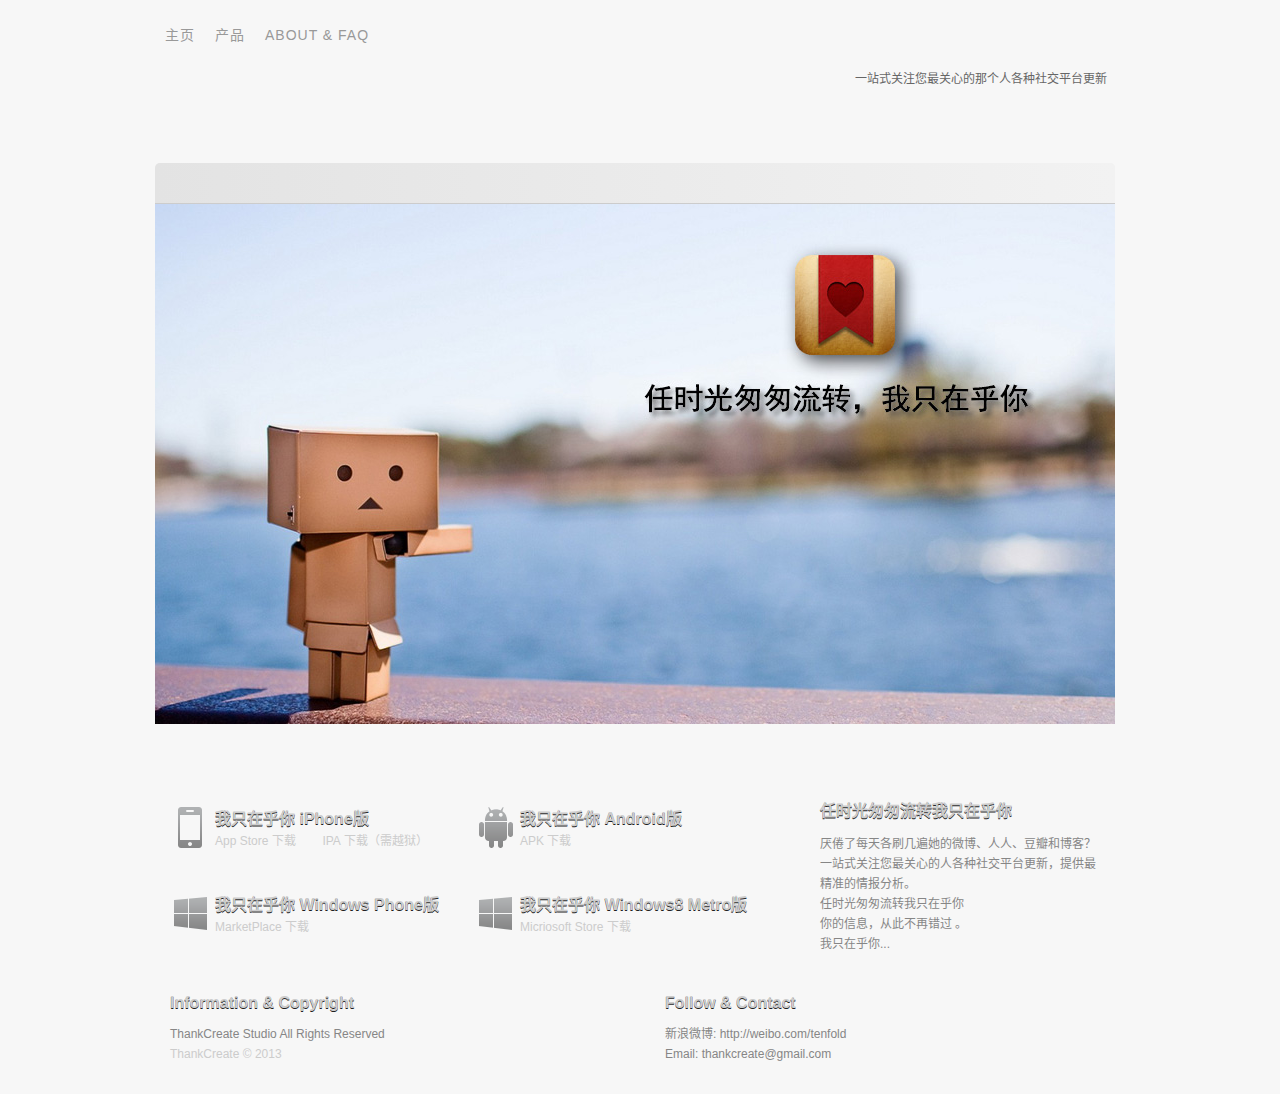
==== commit 326d0675: "Image to image" ====
--- a/index.html
+++ b/index.html
@@ -31,7 +31,7 @@
   <div id="container">
     <div id="content" class="thumbnails">
       <div id="view-toggle-wrapper"></div>
-      <div id="div-gallery" > <img id="img-gallery" src="./Images/gallery_1.jpg"/> </div>
+      <div id="div-gallery" > <img id="img-gallery" src="./images/gallery_1.jpg"/> </div>
     </div>
   </div>
 </div>
@@ -39,19 +39,19 @@
   <div id="footer-bottom">
     <div class="footer-top clearfix">
       <div class="footer-top-left">
-        <div class="one-third clearfix"> <img  class="download-logo" src="./Images/care_iphone.png"  />
+        <div class="one-third clearfix"> <img  class="download-logo" src="./images/care_iphone.png"  />
           <h2 class="download-title">我只在乎你 iPhone版</h2>
           <p  class="download-subtitle"><a href="https://itunes.apple.com/us/app/wo-zhi-zai-hu-ni/id588950071?ls=1&mt=8">App Store 下载 </a>&nbsp;&nbsp;&nbsp;&nbsp;&nbsp;&nbsp; <a href="http://thankcreate.github.com/Care/downloads/CareIOS.ipa">IPA 下载（需越狱） </a></p>
         </div>
-        <div class="one-third"> <img class="download-logo"  src="./Images/care_android.png"  />
+        <div class="one-third"> <img class="download-logo"  src="./images/care_android.png"  />
           <h2 class="download-title">我只在乎你 Android版</h2>
           <p class="download-subtitle"><a href="http://thankcreate.github.com/Care/downloads/care.apk">APK 下载</a></p>
         </div>
-        <div class="one-third"> <img class="download-logo"  src="./Images/care_microsoft_store.png" />
+        <div class="one-third"> <img class="download-logo"  src="./images/care_microsoft_store.png" />
           <h2 class="download-title">我只在乎你 Windows Phone版</h2>
           <p class="download-subtitle"><a href="http://www.windowsphone.com/zh-cn/store/app/%E6%88%91%E5%8F%AA%E5%9C%A8%E4%B9%8E%E4%BD%A0/380eeee6-2040-4a3a-bae2-0f09939aea77"> MarketPlace 下载</a></p>
         </div>
-        <div class="one-third"> <img class="download-logo"  src="./Images/care_microsoft_store.png"  />
+        <div class="one-third"> <img class="download-logo"  src="./images/care_microsoft_store.png"  />
           <h2 class="download-title">我只在乎你 Windows8 Metro版</h2>
           <p class="download-subtitle"><a href="http://apps.microsoft.com/windows/zh-cn/app/a33f1fd5-7ec2-4e83-b3e6-5f8eb143c27a"> Micriosoft Store 下载</a></p>
         </div>
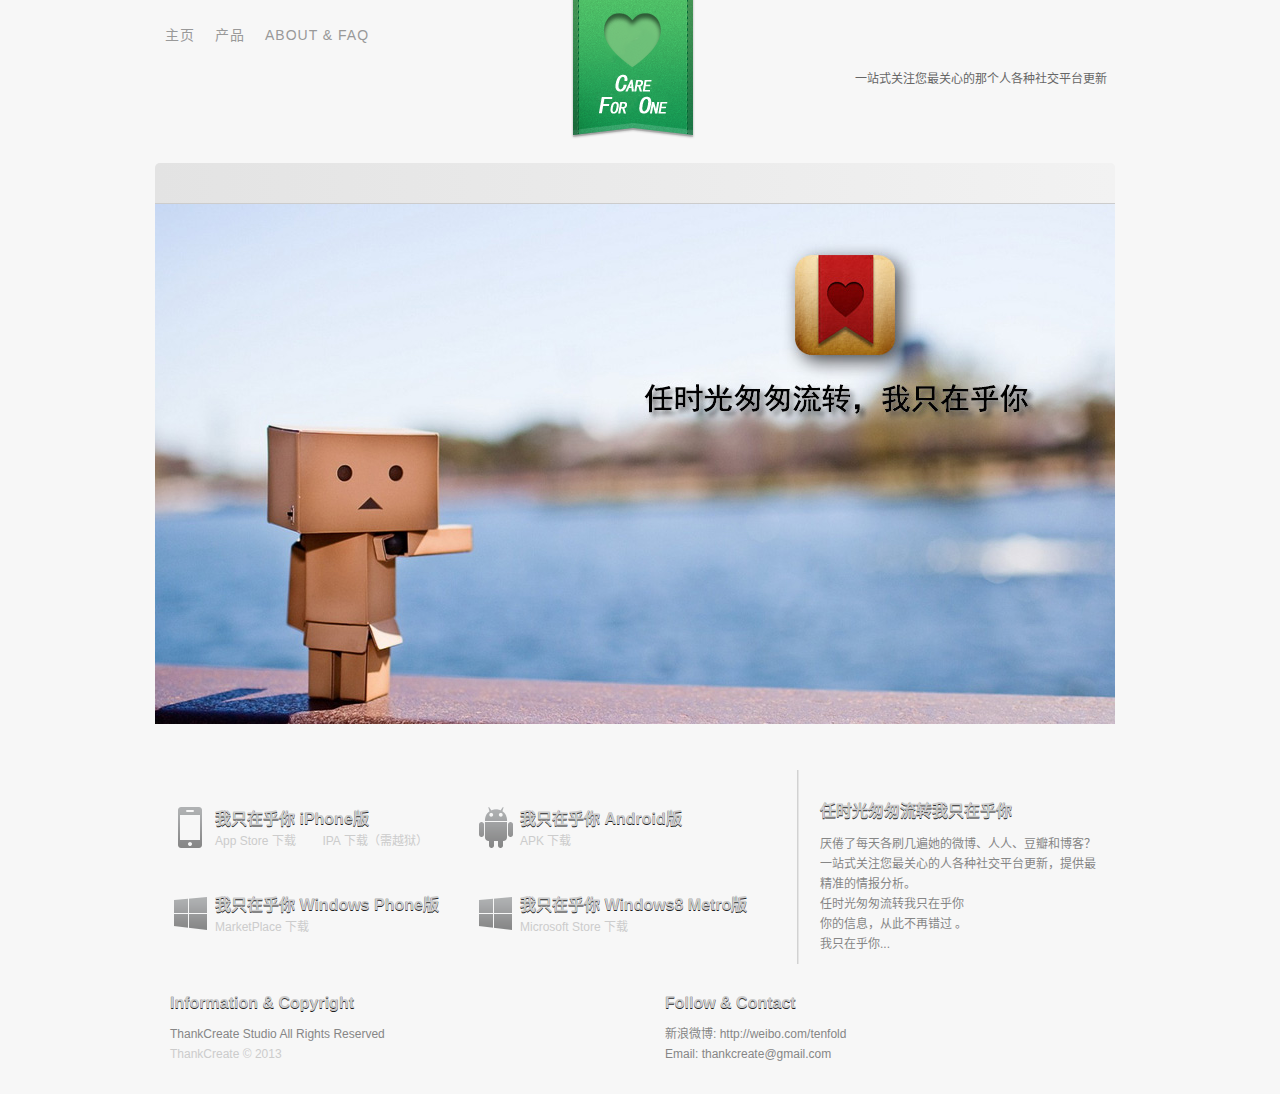
==== commit a45318ee: "update 手误" ====
--- a/index.html
+++ b/index.html
@@ -53,7 +53,7 @@
         </div>
         <div class="one-third"> <img class="download-logo"  src="./images/care_microsoft_store.png"  />
           <h2 class="download-title">我只在乎你 Windows8 Metro版</h2>
-          <p class="download-subtitle"><a href="http://apps.microsoft.com/windows/zh-cn/app/a33f1fd5-7ec2-4e83-b3e6-5f8eb143c27a"> Micriosoft Store 下载</a></p>
+          <p class="download-subtitle"><a href="http://apps.microsoft.com/windows/zh-cn/app/a33f1fd5-7ec2-4e83-b3e6-5f8eb143c27a"> Microsoft Store 下载</a></p>
         </div>
       </div>
       <div class="one-third last">
--- a/CSS/care.css
+++ b/CSS/care.css
@@ -430,7 +430,7 @@
 	top:70px;
 }
 .toplogo a {
-	background:url(../Images/sp_flag1.png) no-repeat;
+	background:url(../images/sp_flag1.png) no-repeat;
 	width:135px;
 	height:145px;
 	display:block;
@@ -2056,7 +2056,7 @@
 	margin:0 auto
 }
 #footer-container .footer-top {
-	background:url(../Images/footer-top-bg.png) repeat-y 0 0;
+	background:url(../images/footer-top-bg.png) repeat-y 0 0;
 	min-height:194px
 }
 
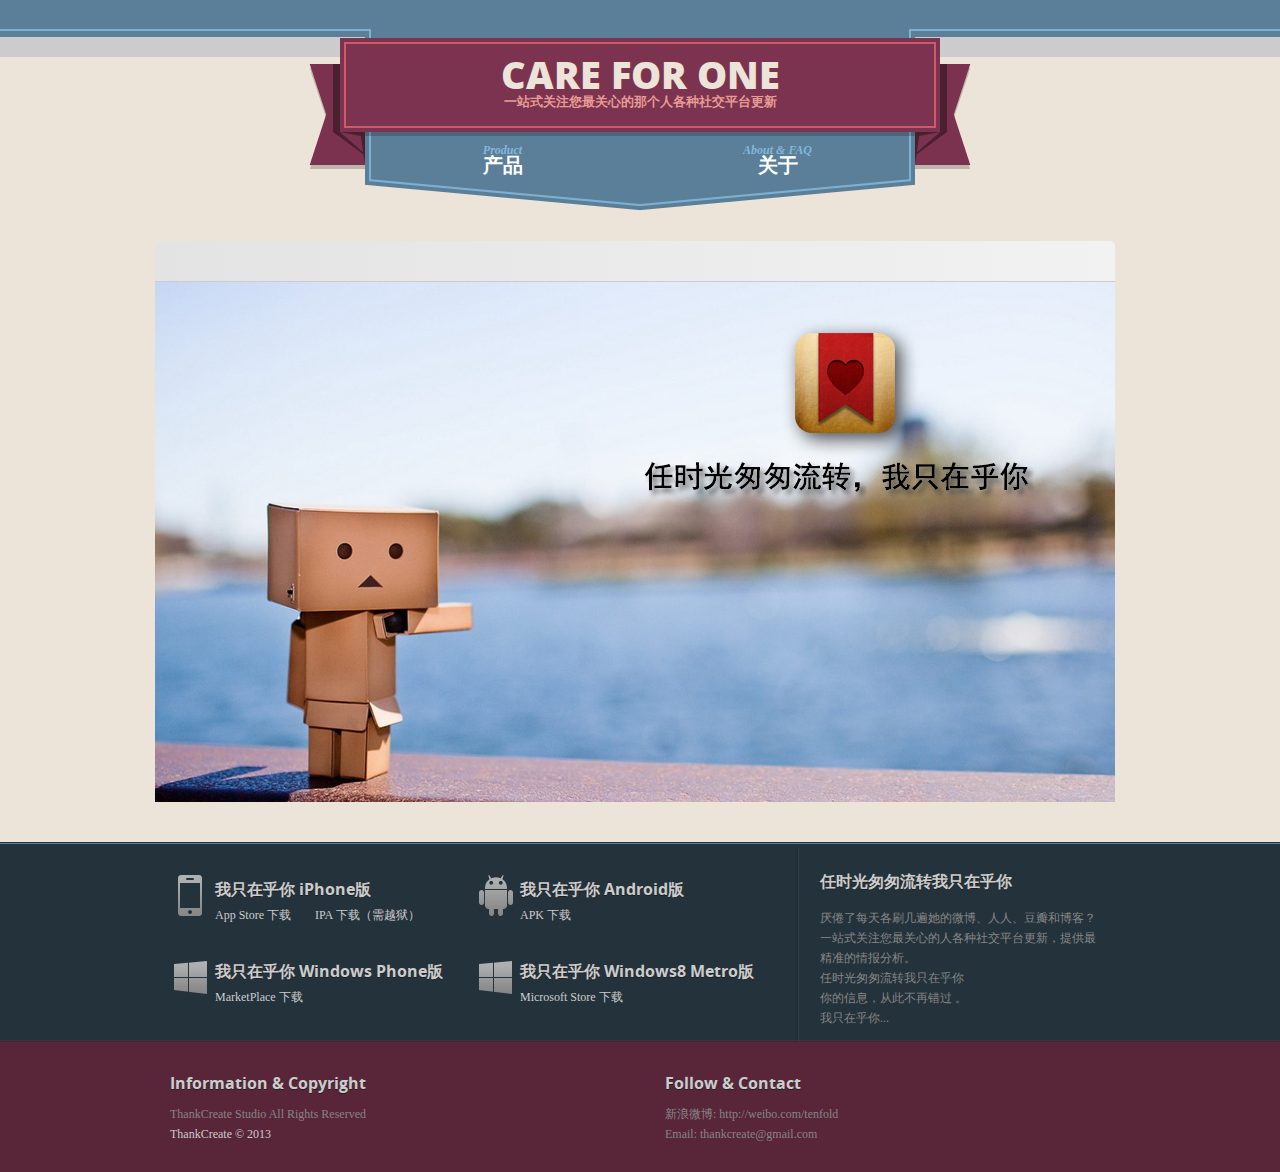
==== commit 03cb0079: "commit 2rd edition" ====
--- a/index.html
+++ b/index.html
@@ -1,40 +1,48 @@
-<!DOCTYPE html PUBLIC "-//W3C//DTD XHTML+RDFa 1.1//EN" "http://www.w3.org/MarkUp/DTD/xhtml-rdfa-2.dtd">
-<!-- saved from url=(0041)http://subtlepatterns.com/thumbnail-view/ -->
-<html xmlns="http://www.w3.org/1999/xhtml" xmlns:og="http://ogp.me/ns#" xmlns:fb="http://www.facebook.com/2008/fbml" lang="zh-CN">
-<head profile="http://gmpg.org/xfn/11">
-<meta http-equiv="Content-Type" content="text/html; charset=UTF-8">
-<link rel="stylesheet" type="text/css" href="./CSS/care.css" media="all">
-<script src="./JS/jquery-latest.min.js" type="text/javascript" ></script>
-<script src="./JS/care.js" type="text/javascript" ></script>
-<title>我只在乎你</title>
-</head>
-<style type="text/css"></style>
+<!DOCTYPE html>
+<html>
+    <head>
+    <meta charset='utf-8'>
+    <meta http-equiv="X-UA-Compatible" content="chrome=1">
+    <meta name="viewport" content="width=640" />
+    <meta http-equiv="Content-Type" content="text/html; charset=UTF-8">
+    <link rel="stylesheet" href="stylesheets/core.css" media="screen"/>
+    <link rel="stylesheet" href="stylesheets/mobile.css" media="handheld, only screen and (max-device-width:640px)"/>
+    <link rel="stylesheet" href="stylesheets/pygment_trac.css"/>
+    <script src="./javascripts/care.js" type="text/javascript" ></script>
+    <script type="text/javascript" src="javascripts/modernizr.js"></script>
+    <script type="text/javascript" src="javascripts/headsmart.min.js"></script>
+    <script type="text/javascript">
+      $(document).ready(function () {
+        $('#main_content').headsmart()
+      })
+    </script>
+    <title>Careios by thankcreate</title>
+    </head>
 
-<div id="header">
-  <div class="inner-header">
-    <div class="toplogo"> <a href="http://thankcreate.github.com/Care/"></a></div>
-    <div class="topdescription">一站式关注您最关心的那个人各种社交平台更新</div>
-    <div id="topmenu">
-      <div class="menu">
-        <div class="menu-main-container">
-          <ul id="menu-main" class="menu">
-            <li id="menu-item-918" class="menu-item menu-item-type-custom menu-item-object-custom menu-item-home menu-item-918"><a href="http://thankcreate.github.com/Care/">主页</a></li>
-            <li id="menu-item-1350" class="menu-item menu-item-type-post_type menu-item-object-page menu-item-1350"><a href="product.htm">产品</a></li>
-            <li id="menu-item-1349" class="menu-item menu-item-type-post_type menu-item-object-page menu-item-1349"><a href="about.htm">About &amp; FAQ</a></li>
-          </ul>
+    <body>
+<div class="headerline">
+      <div class="headerline1"></div>
+      <div class="headerline2"></div>
+      <div class="headerline3"></div>
+      <div class="headerline4"></div>
+    </div>
+<header> <span class="ribbon-outer"> <span class="ribbon-inner">
+ <h1><a href="index.html">Care for one</a></h1>
+  <h2>一站式关注您最关心的那个人各种社交平台更新</h2>
+  </span> <span class="left-tail"></span> <span class="right-tail"></span> </span> </header>
+<section id="downloads"> <span class="inner"> <a href="product.htm" class="zip"><em>Product</em>产品</a> <a href="about.htm" class="tgz"><em>About & FAQ</em>关于</a> </span> </section>
+	
+    <div id="wrapper">
+      <div id="container">    
+          <div id="view-toggle-wrapper"></div>
+          <div id="div-gallery" >
+            <img id="img-gallery" src="./images/gallery_1.jpg"/>
+          </div>
         </div>
-      </div>
     </div>
-  </div>
-</div>
-<div id="wrapper">
-  <div id="container">
-    <div id="content" class="thumbnails">
-      <div id="view-toggle-wrapper"></div>
-      <div id="div-gallery" > <img id="img-gallery" src="./images/gallery_1.jpg"/> </div>
-    </div>
-  </div>
-</div>
+    
+    
+    
 <div id="footer-container">
   <div id="footer-bottom">
     <div class="footer-top clearfix">
@@ -80,4 +88,6 @@
     </div>
   </div>
 </div>
-</body></html>+    
+</body>
+</html>
--- a/stylesheets/core.css
+++ b/stylesheets/core.css
@@ -0,0 +1,3 @@
+@import url("screen.css");
+@import url("non-screen.css") handheld;
+@import url("non-screen.css") only screen and (max-device-width:640px);--- a/stylesheets/mobile.css
+++ b/stylesheets/mobile.css
@@ -0,0 +1,510 @@
+/* Generated by Font Squirrel (http://www.fontsquirrel.com) on February 9, 2012 */
+
+
+@font-face {
+  font-family: 'Open Sans';
+  src: url('../fonts/opensans-regular-webfont.eot');
+  src: url('../fonts/opensans-regular-webfont.eot?#iefix') format('embedded-opentype'),
+       url('../fonts/opensans-regular-webfont.woff') format('woff'),
+       url('../fonts/opensans-regular-webfont.ttf') format('truetype'),
+       url('../fonts/opensans-regular-webfont.svg#OpenSansRegular') format('svg');
+  font-weight: normal;
+  font-style: normal;
+}
+
+@font-face {
+  font-family: 'Open Sans';
+  src: url('../fonts/opensans-italic-webfont.eot');
+  src: url('../fonts/opensans-italic-webfont.eot?#iefix') format('embedded-opentype'),
+       url('../fonts/opensans-italic-webfont.woff') format('woff'),
+       url('../fonts/opensans-italic-webfont.ttf') format('truetype'),
+       url('../fonts/opensans-italic-webfont.svg#OpenSansItalic') format('svg');
+  font-weight: normal;
+  font-style: italic;
+}
+
+@font-face {
+  font-family: 'Open Sans';
+  src: url('../fonts/opensans-bold-webfont.eot');
+  src: url('../fonts/opensans-bold-webfont.eot?#iefix') format('embedded-opentype'),
+       url('../fonts/opensans-bold-webfont.woff') format('woff'),
+       url('../fonts/opensans-bold-webfont.ttf') format('truetype'),
+       url('../fonts/opensans-bold-webfont.svg#OpenSansBold') format('svg');
+  font-weight: bold;
+  font-style: normal;
+}
+
+@font-face {
+  font-family: 'Open Sans';
+  src: url('../fonts/opensans-bolditalic-webfont.eot');
+  src: url('../fonts/opensans-bolditalic-webfont.eot?#iefix') format('embedded-opentype'),
+       url('../fonts/opensans-bolditalic-webfont.woff') format('woff'),
+       url('../fonts/opensans-bolditalic-webfont.ttf') format('truetype'),
+       url('../fonts/opensans-bolditalic-webfont.svg#OpenSansBoldItalic') format('svg');
+  font-weight: bold;
+  font-style: italic;
+}
+
+@font-face {
+  font-family: 'Open Sans';
+  src: url('../fonts/opensans-extrabold-webfont.eot');
+  src: url('../fonts/opensans-extrabold-webfont.eot?#iefix') format('embedded-opentype'),
+       url('../fonts/opensans-extrabold-webfont.woff') format('woff'),
+       url('../fonts/opensans-extrabold-webfont.ttf') format('truetype'),
+       url('../fonts/opensans-extrabold-webfont.svg#OpenSansExtrabold') format('svg');
+  font-weight: bolder;
+  font-style: normal;
+}
+
+
+/* http://meyerweb.com/eric/tools/css/reset/ 
+   v2.0 | 20110126
+   License: none (public domain)
+*/
+
+html, body, div, span, applet, object, iframe,
+h1, h2, h3, h4, h5, h6, p, blockquote, pre,
+a, abbr, acronym, address, big, cite, code,
+del, dfn, em, img, ins, kbd, q, s, samp,
+small, strike, strong, sub, sup, tt, var,
+b, u, i, center,
+dl, dt, dd, ol, ul, li,
+fieldset, form, label, legend,
+table, caption, tbody, tfoot, thead, tr, th, td,
+article, aside, canvas, details, embed, 
+figure, figcaption, footer, header, hgroup, 
+menu, nav, output, ruby, section, summary,
+time, mark, audio, video {
+  margin: 0;
+  padding: 0;
+  border: 0;
+  font-size: 100%;
+  font: inherit;
+  vertical-align: baseline;
+}
+/* HTML5 display-role reset for older browsers */
+article, aside, details, figcaption, figure, 
+footer, header, hgroup, menu, nav, section {
+  display: block;
+}
+body {
+  line-height: 1;
+}
+ol, ul {
+  list-style: none;
+}
+blockquote, q {
+  quotes: none;
+}
+blockquote:before, blockquote:after,
+q:before, q:after {
+  content: '';
+  content: none;
+}
+table {
+  border-collapse: collapse;
+  border-spacing: 0;
+}
+
+header, footer, section {
+  display: block;
+  position: relative;
+}
+
+/* STYLES */
+
+div.shell {
+  display: block;
+  width: 640px;
+  margin: 0 auto;
+}
+
+a#forkme_banner {
+  display: none;
+}
+
+/* header */
+
+header {
+  position: relative;
+  z-index: 2;
+  margin: 0;
+  max-width: 640px;
+  top: 51px;
+}
+
+header span.ribbon-inner {
+  position: relative;
+  display: block;
+  background-color: #cd596b;
+  border: 8px solid #7c334f;
+  padding: 6px;
+  z-index: 1;
+}
+
+header span.left-tail, header span.right-tail {
+  position: relative;
+  display: block;
+  width: 19px;
+  height: 10px;
+  background: transparent url(../images/ribbon-tail-sprite-2x.png) 0 0 no-repeat;
+  position: absolute;
+  bottom: -10px;
+  z-index: 0;
+}
+
+header span.left-tail {
+  background-position: 0 0;
+  left: 0;
+}
+
+header span.right-tail {
+  background-position: -19px 0;
+  right: 0;
+}
+
+header h1 {
+  background-color: #7c334f;
+  font-size: 2em;
+  font-weight: bolder;
+  font-style: normal;
+  text-transform: uppercase;
+  color: #ece4d8;
+  text-align: center;
+  line-height:1;  
+  padding: 14px 20px 0;
+}
+
+header h2 {
+  background-color: #7c334f;
+  font: bold italic .85em/1.5 Georgia, Times, “Times New Roman”, serif;
+  color: #e69b95;
+  padding-bottom: 14px;
+  margin-top: -3px;
+  text-align: center;
+}
+
+section#downloads {
+  position: relative;
+  display: block;
+  height: 171px;
+  width: 602px;
+  padding-bottom: 150px;
+  margin: 51px auto -250px;
+  z-index: 1;
+  background: transparent url(../images/shield.png) center 0 no-repeat;
+}
+
+section#downloads a {
+  display: none;
+}
+
+span.banner-fix {
+  background: transparent url(../images/shield-fallback.png) center top no-repeat;
+  display: block;
+  height: 31px;
+  position: absolute;
+  width: 640px;
+  top: 20px;
+
+}
+
+section#main_content {
+  z-index: 2;
+  padding: 20px 40px 0;
+  min-height:185px;
+}
+
+/* footer */
+
+footer {
+  background: none;
+  padding-top: 104px;
+  margin: -94px auto 40px;
+  max-width:640px;
+  text-align: center;
+}
+
+footer span.ribbon-outer {
+  display: block;
+  position: relative;
+  border-bottom: 2px solid #bdb6ad;
+}
+
+footer span.ribbon-inner {
+  position: relative;
+  display: block;
+  background-color: #cd596b;
+  border: 8px solid #7c334f;
+  padding: 6px;
+  z-index: 1;
+}
+
+footer p {
+  font-family: 'Open Sans', sans-serif;
+  font-weight: bold;
+  font-size: .6em;
+  color: #8b786f;
+}
+
+footer a {
+  color: #cd596b;
+}
+
+footer span.ribbon-inner p {
+  background-color: #7c334f;
+  margin: 0;
+  color: #e69b95;
+  font: bold italic 22px/1 Georgia, Times, “Times New Roman”, serif;
+  height: auto;
+  line-height: 1.1;
+  padding: 20px 0px 10px;
+}
+
+footer span.ribbon-inner a {
+  display: block;
+  position: relative;
+  bottom: 0;
+  color: #7eb0d2;
+  font-family: 'Open Sans', sans-serif;
+  text-transform: uppercase;
+  font-style: normal;
+  font-weight: bolder;
+  font-size: 38px;
+  padding-bottom: 10px;
+}
+
+footer span.ribbon-inner a:hover {
+  color: #7eb0d2;
+}
+
+footer span.left-tail, footer span.right-tail {
+  position: relative;
+  display: block;
+  width: 23px;
+  height: 126px;
+  background: transparent url(../images/small-ribbon-tail-sprite-2x.png) 0 0 no-repeat;
+  position: absolute;
+  top: -126px;
+  z-index: 0;
+}
+
+footer span.left-tail {
+  background-position: 0 0;
+  left: 0;
+}
+
+footer span.right-tail {
+  background-position: -23px 0;
+  right: 0;
+}
+
+footer span.octocat {
+  background: transparent url(../images/octocat-2x.png) 0 0 no-repeat;
+  display: block;
+  width: 60px;
+  height: 60px;
+  margin: 20px auto 0;}
+
+/* content */
+
+body {
+  background: #ece4d8;
+  font: normal normal 30px/1.5 Georgia, Palatino,” Palatino Linotype”, Times, “Times New Roman”, serif;
+  color: #544943;
+  -webkit-font-smoothing: antialiased;
+}
+
+a, a:hover {
+  color: #417090;
+}
+
+a {
+  text-decoration: none;
+}
+
+a:hover {
+  text-decoration: underline;
+}
+
+h1,h2,h3,h4,h5,h6 {
+  font-family: 'Open Sans', sans-serif;
+  font-weight: bold;
+}
+
+p {
+  margin: .7em 0 0;
+}
+
+strong {
+  font-weight: bold;
+}
+
+em {
+  font-style: italic;
+}
+
+ol {
+  margin: .7em 0;
+  list-style-type: decimal;
+  padding-left: 1.35em;
+}
+
+ul {
+  margin: .7em 0;
+  padding-left: 1.35em;
+}
+
+ul li {
+  padding-left: 20px;
+  background: transparent url(../images/chevron-2x.png) left 15px no-repeat;
+}
+
+blockquote {
+  font-family: 'Open Sans', sans-serif;
+  margin: 20px 0;
+  color: #8b786f;
+  padding-left: 1.35em;
+  background: transparent url('../images/blockquote-gfx-2x.png') 0 8px no-repeat;
+}
+
+img {
+  -webkit-box-shadow: 0px 4px 0px #bdb6ad;
+  -moz-box-shadow: 0px 4px 0px #bdb6ad;
+  box-shadow: 0px 4px 0px #bdb6ad;
+  border: 4px solid #fff6e9;
+  max-width: 556px;
+}
+
+hr {
+  border: none;
+  outline: none;
+  height: 42px;
+  background: transparent url('../images/hr-2x.jpg') center center repeat-x;
+  margin: 0 0 20px;
+}
+
+code {
+  background: #fff6e9;
+  font: normal normal .9em/1.7 "Lucida Sans Typewriter", "Lucida Console", Monaco, "Bitstream Vera Sans Mono", monospace;
+  padding: 0 5px 1px;
+}
+
+pre {
+  margin: 10px 0 20px;
+  padding: .7em;
+  background: #fff6e9;
+  border-bottom: 4px solid #bdb6ad;
+  font: normal normal .9em/1.7 "Lucida Sans Typewriter", "Lucida Console", Monaco, "Bitstream Vera Sans Mono", monospace;
+  overflow: auto;
+}
+
+table {
+  background: #fff6e9;
+  display: table;
+  width: 100%;
+  border-collapse: separate;
+  border-bottom: 4px solid #bdb6ad;
+  margin: 10px 0;
+}
+
+tr {
+  display: table-row;
+}
+
+th {
+  display: table-cell;
+  padding: 2px 10px;
+  border: solid #ece4d8;
+  border-width: 0 4px 4px 0;
+  color: #cd596b;
+  font-family: 'Open Sans', sans-serif;
+  font-weight: bold;
+  font-size: .85em;
+}
+
+td {
+  display: table-cell;
+  padding: 0 .7em;
+  border: solid #ece4d8;
+  border-width: 0 4px 4px 0;
+}
+
+td:last-child, th:last-child {
+  border-right: none;
+}
+
+tr:last-child td {
+  border-bottom: none;
+}
+
+dl {
+  margin: .7em 0 20px;
+}
+
+dt {
+  font-family: 'Open Sans', sans-serif;
+  font-weight: bold;
+}
+
+dd {
+  padding-left: 1.35em;
+}
+
+dd p:first-child {
+  margin-top: 0;
+}
+
+/* Content based headers */
+
+#main_content > .header-level-1:first-child,
+#main_content > .header-level-2:first-child,
+#main_content > .header-level-3:first-child,
+#main_content > .header-level-4:first-child,
+#main_content > .header-level-5:first-child,
+#main_content > .header-level-6:first-child {
+  margin-top: 0;
+}
+
+.header-level-1 {
+  font-size: 1.85em;
+  border-bottom: .2em double #d3ccc1;
+  color: #7c334f;
+  text-align: center;
+  font-style: italic;
+  margin: 1.1em 0 .38em;
+  line-height: 1.2;
+  padding-bottom: 10px
+}
+
+.header-level-2 {
+  font-size: 1.58em;
+  color: #7c334f;
+  margin: .95em 0 .5em;
+  border-bottom: .1em solid #D3CCC1;
+  line-height: 1.2;
+  padding-bottom: 10px
+}
+
+.header-level-3 {
+  margin: 20px 0 10px;
+  font-size: 1.45em;
+}
+
+.header-level-4 {
+  margin: .6em 0;
+  font-size: 1.2em;
+  color: #cd596b;
+}
+
+.header-level-5 {
+  margin: .7em 0;
+  font-size: 1em;
+  color: #8b786f;
+}
+
+.header-level-6 {
+  margin: .8em 0;
+  font-size: .85em;
+  font-style: italic;
+}--- a/stylesheets/pygment_trac.css
+++ b/stylesheets/pygment_trac.css
@@ -0,0 +1,69 @@
+.highlight  { background: #ffffff; }
+.highlight .c { color: #999988; font-style: italic } /* Comment */
+.highlight .err { color: #a61717; background-color: #e3d2d2 } /* Error */
+.highlight .k { font-weight: bold } /* Keyword */
+.highlight .o { font-weight: bold } /* Operator */
+.highlight .cm { color: #999988; font-style: italic } /* Comment.Multiline */
+.highlight .cp { color: #999999; font-weight: bold } /* Comment.Preproc */
+.highlight .c1 { color: #999988; font-style: italic } /* Comment.Single */
+.highlight .cs { color: #999999; font-weight: bold; font-style: italic } /* Comment.Special */
+.highlight .gd { color: #000000; background-color: #ffdddd } /* Generic.Deleted */
+.highlight .gd .x { color: #000000; background-color: #ffaaaa } /* Generic.Deleted.Specific */
+.highlight .ge { font-style: italic } /* Generic.Emph */
+.highlight .gr { color: #aa0000 } /* Generic.Error */
+.highlight .gh { color: #999999 } /* Generic.Heading */
+.highlight .gi { color: #000000; background-color: #ddffdd } /* Generic.Inserted */
+.highlight .gi .x { color: #000000; background-color: #aaffaa } /* Generic.Inserted.Specific */
+.highlight .go { color: #888888 } /* Generic.Output */
+.highlight .gp { color: #555555 } /* Generic.Prompt */
+.highlight .gs { font-weight: bold } /* Generic.Strong */
+.highlight .gu { color: #800080; font-weight: bold; } /* Generic.Subheading */
+.highlight .gt { color: #aa0000 } /* Generic.Traceback */
+.highlight .kc { font-weight: bold } /* Keyword.Constant */
+.highlight .kd { font-weight: bold } /* Keyword.Declaration */
+.highlight .kn { font-weight: bold } /* Keyword.Namespace */
+.highlight .kp { font-weight: bold } /* Keyword.Pseudo */
+.highlight .kr { font-weight: bold } /* Keyword.Reserved */
+.highlight .kt { color: #445588; font-weight: bold } /* Keyword.Type */
+.highlight .m { color: #009999 } /* Literal.Number */
+.highlight .s { color: #d14 } /* Literal.String */
+.highlight .na { color: #008080 } /* Name.Attribute */
+.highlight .nb { color: #0086B3 } /* Name.Builtin */
+.highlight .nc { color: #445588; font-weight: bold } /* Name.Class */
+.highlight .no { color: #008080 } /* Name.Constant */
+.highlight .ni { color: #800080 } /* Name.Entity */
+.highlight .ne { color: #990000; font-weight: bold } /* Name.Exception */
+.highlight .nf { color: #990000; font-weight: bold } /* Name.Function */
+.highlight .nn { color: #555555 } /* Name.Namespace */
+.highlight .nt { color: #000080 } /* Name.Tag */
+.highlight .nv { color: #008080 } /* Name.Variable */
+.highlight .ow { font-weight: bold } /* Operator.Word */
+.highlight .w { color: #bbbbbb } /* Text.Whitespace */
+.highlight .mf { color: #009999 } /* Literal.Number.Float */
+.highlight .mh { color: #009999 } /* Literal.Number.Hex */
+.highlight .mi { color: #009999 } /* Literal.Number.Integer */
+.highlight .mo { color: #009999 } /* Literal.Number.Oct */
+.highlight .sb { color: #d14 } /* Literal.String.Backtick */
+.highlight .sc { color: #d14 } /* Literal.String.Char */
+.highlight .sd { color: #d14 } /* Literal.String.Doc */
+.highlight .s2 { color: #d14 } /* Literal.String.Double */
+.highlight .se { color: #d14 } /* Literal.String.Escape */
+.highlight .sh { color: #d14 } /* Literal.String.Heredoc */
+.highlight .si { color: #d14 } /* Literal.String.Interpol */
+.highlight .sx { color: #d14 } /* Literal.String.Other */
+.highlight .sr { color: #009926 } /* Literal.String.Regex */
+.highlight .s1 { color: #d14 } /* Literal.String.Single */
+.highlight .ss { color: #990073 } /* Literal.String.Symbol */
+.highlight .bp { color: #999999 } /* Name.Builtin.Pseudo */
+.highlight .vc { color: #008080 } /* Name.Variable.Class */
+.highlight .vg { color: #008080 } /* Name.Variable.Global */
+.highlight .vi { color: #008080 } /* Name.Variable.Instance */
+.highlight .il { color: #009999 } /* Literal.Number.Integer.Long */
+
+.type-csharp .highlight .k { color: #0000FF }
+.type-csharp .highlight .kt { color: #0000FF }
+.type-csharp .highlight .nf { color: #000000; font-weight: normal }
+.type-csharp .highlight .nc { color: #2B91AF }
+.type-csharp .highlight .nn { color: #000000 }
+.type-csharp .highlight .s { color: #A31515 }
+.type-csharp .highlight .sc { color: #A31515 }
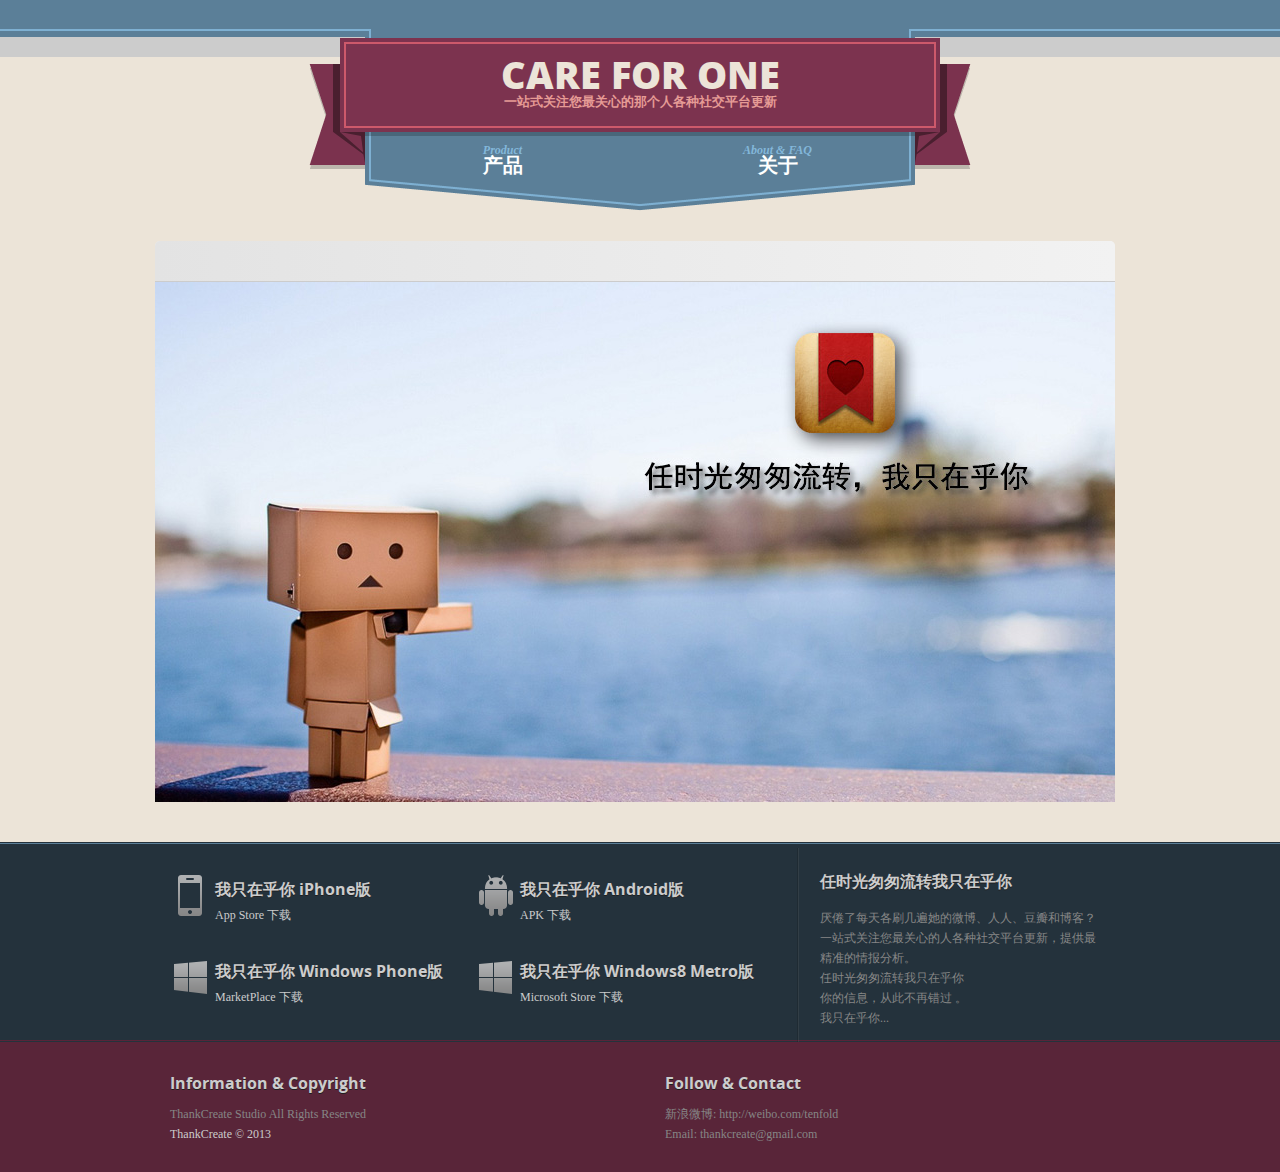
==== commit 5e66add9: "修改链接地址到阿里云服务器 从此以后 github上的主页就不更新了" ====
--- a/index.html
+++ b/index.html
@@ -5,9 +5,9 @@
     <meta http-equiv="X-UA-Compatible" content="chrome=1">
     <meta name="viewport" content="width=640" />
     <meta http-equiv="Content-Type" content="text/html; charset=UTF-8">
-    <link rel="stylesheet" href="stylesheets/core.css" media="screen"/>
-    <link rel="stylesheet" href="stylesheets/mobile.css" media="handheld, only screen and (max-device-width:640px)"/>
-    <link rel="stylesheet" href="stylesheets/pygment_trac.css"/>
+    <link rel="stylesheet" href="stylesheets/screen.css">
+    <link rel="Shortcut Icon" type="image/ico" href="./favicon.ico" />
+
     <script src="./javascripts/care.js" type="text/javascript" ></script>
     <script type="text/javascript" src="javascripts/modernizr.js"></script>
     <script type="text/javascript" src="javascripts/headsmart.min.js"></script>
@@ -16,7 +16,7 @@
         $('#main_content').headsmart()
       })
     </script>
-    <title>Careios by thankcreate</title>
+    <title>我只在乎你</title>
     </head>
 
     <body>
@@ -49,11 +49,11 @@
       <div class="footer-top-left">
         <div class="one-third clearfix"> <img  class="download-logo" src="./images/care_iphone.png"  />
           <h2 class="download-title">我只在乎你 iPhone版</h2>
-          <p  class="download-subtitle"><a href="https://itunes.apple.com/us/app/wo-zhi-zai-hu-ni/id588950071?ls=1&mt=8">App Store 下载 </a>&nbsp;&nbsp;&nbsp;&nbsp;&nbsp;&nbsp; <a href="http://thankcreate.github.com/Care/downloads/CareIOS.ipa">IPA 下载（需越狱） </a></p>
+          <p  class="download-subtitle"><a href="https://itunes.apple.com/us/app/wo-zhi-zai-hu-ni/id588950071?ls=1&mt=8">App Store 下载 </a></p>
         </div>
         <div class="one-third"> <img class="download-logo"  src="./images/care_android.png"  />
           <h2 class="download-title">我只在乎你 Android版</h2>
-          <p class="download-subtitle"><a href="http://thankcreate.github.com/Care/downloads/care.apk">APK 下载</a></p>
+          <p class="download-subtitle"><a href="http://42.96.147.167/thankcreate/download/care.apk">APK 下载</a></p>
         </div>
         <div class="one-third"> <img class="download-logo"  src="./images/care_microsoft_store.png" />
           <h2 class="download-title">我只在乎你 Windows Phone版</h2>
--- a/stylesheets/screen.css
+++ b/stylesheets/screen.css
@@ -0,0 +1,845 @@
+/* Generated by Font Squirrel (http://www.fontsquirrel.com) on February 9, 2012 */
+
+
+@font-face {
+  font-family: 'Open Sans';
+  src: url('../fonts/opensans-regular-webfont.eot');
+  src: url('../fonts/opensans-regular-webfont.eot?#iefix') format('embedded-opentype'),
+       url('../fonts/opensans-regular-webfont.woff') format('woff'),
+       url('../fonts/opensans-regular-webfont.ttf') format('truetype'),
+       url('../fonts/opensans-regular-webfont.svg#OpenSansRegular') format('svg');
+  font-weight: normal;
+  font-style: normal;
+}
+
+@font-face {
+  font-family: 'Open Sans';
+  src: url('../fonts/opensans-italic-webfont.eot');
+  src: url('../fonts/opensans-italic-webfont.eot?#iefix') format('embedded-opentype'),
+       url('../fonts/opensans-italic-webfont.woff') format('woff'),
+       url('../fonts/opensans-italic-webfont.ttf') format('truetype'),
+       url('../fonts/opensans-italic-webfont.svg#OpenSansItalic') format('svg');
+  font-weight: normal;
+  font-style: italic;
+}
+
+@font-face {
+  font-family: 'Open Sans';
+  src: url('../fonts/opensans-bold-webfont.eot');
+  src: url('../fonts/opensans-bold-webfont.eot?#iefix') format('embedded-opentype'),
+       url('../fonts/opensans-bold-webfont.woff') format('woff'),
+       url('../fonts/opensans-bold-webfont.ttf') format('truetype'),
+       url('../fonts/opensans-bold-webfont.svg#OpenSansBold') format('svg');
+  font-weight: bold;
+  font-style: normal;
+}
+
+@font-face {
+  font-family: 'Open Sans';
+  src: url('../fonts/opensans-bolditalic-webfont.eot');
+  src: url('../fonts/opensans-bolditalic-webfont.eot?#iefix') format('embedded-opentype'),
+       url('../fonts/opensans-bolditalic-webfont.woff') format('woff'),
+       url('../fonts/opensans-bolditalic-webfont.ttf') format('truetype'),
+       url('../fonts/opensans-bolditalic-webfont.svg#OpenSansBoldItalic') format('svg');
+  font-weight: bold;
+  font-style: italic;
+}
+
+@font-face {
+  font-family: 'Open Sans';
+  src: url('../fonts/opensans-extrabold-webfont.eot');
+  src: url('../fonts/opensans-extrabold-webfont.eot?#iefix') format('embedded-opentype'),
+       url('../fonts/opensans-extrabold-webfont.woff') format('woff'),
+       url('../fonts/opensans-extrabold-webfont.ttf') format('truetype'),
+       url('../fonts/opensans-extrabold-webfont.svg#OpenSansExtrabold') format('svg');
+  font-weight: 800;
+  font-style: normal;
+}
+
+/* http://meyerweb.com/eric/tools/css/reset/
+   v2.0 | 20110126
+   License: none (public domain)
+*/
+
+html, body, div, span, applet, object, iframe,
+h1, h2, h3, h4, h5, h6, p, blockquote, pre,
+a, abbr, acronym, address, big, cite, code,
+del, dfn, em, img, ins, kbd, q, s, samp,
+small, strike, strong, sub, sup, tt, var,
+b, u, i, center,
+dl, dt, dd, ol, ul, li,
+fieldset, form, label, legend,
+table, caption, tbody, tfoot, thead, tr, th, td,
+article, aside, canvas, details, embed,
+figure, figcaption, footer, header, hgroup,
+menu, nav, output, ruby, section, summary,
+time, mark, audio, video {
+  margin: 0;
+  padding: 0;
+  border: 0;
+  font-size: 100%;
+  font: inherit;
+  vertical-align: baseline;
+}
+/* HTML5 display-role reset for older browsers */
+article, aside, details, figcaption, figure,
+footer, header, hgroup, menu, nav, section {
+  display: block;
+}
+body {
+  line-height: 1;
+}
+ol, ul {
+  list-style: none;
+}
+blockquote, q {
+  quotes: none;
+}
+blockquote:before, blockquote:after,
+q:before, q:after {
+  content: '';
+  content: none;
+}
+table {
+  border-collapse: collapse;
+  border-spacing: 0;
+}
+
+header, footer, section {
+  display: block;
+  position: relative;
+}
+
+/* STYLES */
+
+div.shell {
+  display: block;
+  width: 670px;
+  margin: 0 auto;
+}
+
+a#forkme_banner {
+  position: absolute;
+  top: 0;
+  left: 0;
+  width: 138px;
+  height: 138px;
+  display: block;
+  background: transparent url(../images/fork-sprite.png) 0 0 no-repeat;
+  text-indent: -9000px;
+  z-index: 3;
+}
+
+a#forkme_banner:hover {
+  background-position: 0 -138px;
+}
+
+/* header */
+
+header {
+  position: relative;
+  z-index: 2;
+  margin: 0 auto;
+  max-width: 600px;
+  top: 38px;
+}
+
+header span.ribbon-inner {
+  position: relative;
+  display: block;
+  background-color: #cd596b;
+  border: 4px solid #7c334f;
+  padding: 2px;
+  z-index: 1;
+}
+
+header span.left-tail, header span.right-tail {
+  position: relative;
+  display: block;
+  width: 56px;
+  height: 105px;
+  background: transparent url(../images/ribbon-tail-sprite.png) 0 0 no-repeat;
+  position: absolute;
+  bottom: -37px;
+  z-index: 0;
+}
+
+header span.left-tail {
+  background-position: 0 0;
+  left: -31px;
+}
+
+header span.right-tail {
+  background-position: -56px 0;
+  right: -31px;
+}
+
+header h1 {
+  background-color: #7c334f;
+  font-size: 2.5em;
+  font-weight: 800;
+  font-style: normal;
+  text-transform: uppercase;
+  color: #ece4d8;
+  text-align: center;
+  line-height:1;
+  padding: 14px 20px 0;
+}
+
+header h2 {
+  background-color: #7c334f;
+  font: bold .85em/1.5 Georgia, Times, “Times New Roman”, serif;
+  color: #e69b95;
+  padding-bottom: 14px;
+  margin-top: -3px;
+  text-align: center;
+}
+
+section#downloads,
+div#no-downloads {
+  position: relative;
+  display: block;
+  height: 197px;
+  width: 550px;
+  padding-bottom: 180px;
+  margin: -80px auto -150px;
+  z-index: 1; 
+}
+
+div#no-downloads span.inner {
+  display: block;
+  position: relative;
+  height: 197px;
+  width: 550px;
+  background: transparent url(../images/download-sprite.png) 0 0 no-repeat;
+}
+
+section#downloads a {
+  display: block;
+  position: relative;
+  height: 67px;
+  width: 275px;
+  padding-top: 130px;
+  background: transparent url(../images/download-sprite.png) 0 0 no-repeat;
+  text-align: center;
+  line-height: 1;
+  color: #fff;
+  font-family: 'Open Sans', Myriad, Calibri, sans-serif;
+  font-weight: 800;
+  font-size: 1.3em;
+}
+
+section#downloads a:hover {
+  text-decoration: none;
+}
+
+section#downloads a em {
+  font: bold italic 12px/1 Georgia, Times, “Times New Roman”, serif;
+  color: #83b7da;
+  display: block;
+}
+
+section#downloads a.zip {
+  float: left;
+  background-position: 0 0;
+}
+
+section#downloads a.tgz {
+  float: right;
+  background-position: -275px 0;
+}
+
+section#downloads a.zip:hover {
+  background-position: 0 -197px;
+}
+
+section#downloads a.tgz:hover {
+  background-position: -275px -197px;
+}
+
+span.banner-fix {
+  background: transparent url(../images/download-fallback-bg.png) center top no-repeat;
+  display: block;
+  height: 19px;
+  position: absolute;
+  width: 670px;
+  top: 19px;
+}
+
+section#main_content {
+  z-index: 2;
+  padding: 20px 82px 0;
+  min-height:185px;
+}
+
+/* footer */
+
+footer {
+  background: transparent url(../images/footer-ramp.jpg) center -1px no-repeat;
+  padding-top: 104px;
+  margin: -94px auto 40px;
+  max-width: 560px;
+  text-align: center;
+}
+
+footer span.ribbon-outer {
+  display: block;
+  position: relative;
+  border-bottom: 2px solid #bdb6ad;
+}
+
+footer span.ribbon-inner {
+  position: relative;
+  display: block;
+  background-color: #cd596b;
+  border: 2px solid #7c334f;
+  padding: 1px;
+  z-index: 1;
+}
+
+footer p {
+  font-family: 'Open Sans', Myriad, Calibri, sans-serif;
+  font-weight: bold;
+  font-size: .8em;
+  color: #8b786f;
+}
+
+footer a {
+  color: #cd596b;
+}
+
+footer span.ribbon-inner p {
+  background-color: #7c334f;
+  margin: 0;
+  color: #e69b95;
+  font: bold italic 12px/1 Georgia, Times, “Times New Roman”, serif;
+  padding-bottom:4px;
+}
+
+footer span.ribbon-inner a {
+  position: relative;
+  bottom: -1px;
+  color: #7eb0d2;
+  font-family: 'Open Sans', Myriad, Calibri, sans-serif;
+  text-transform: uppercase;
+  font-style: normal;
+  font-weight: 800;
+  font-size: 1.2em;
+}
+
+footer span.ribbon-inner a:hover {
+  color: #7eb0d2;
+}
+
+footer span.left-tail, footer span.right-tail {
+  position: relative;
+  display: block;
+  width: 18px;
+  height: 29px;
+  background: transparent url(../images/small-ribbon-tail-sprite.png) 0 0 no-repeat;
+  position: absolute;
+  bottom: 5px;
+  z-index: 0;
+}
+
+footer span.left-tail {
+  background-position: 0 0;
+  left: -11px;
+}
+
+footer span.right-tail {
+  background-position: -18px 0;
+  right: -11px;
+}
+
+footer span.octocat {
+  background: transparent url(../images/octocat.png) 0 0 no-repeat;
+  display: block;
+  width: 30px;
+  height: 30px;
+  margin: 0 auto;
+}
+
+/* content */
+
+body {
+  background: #ece4d8;
+  font: normal normal 15px/1.5 Georgia, Palatino,” Palatino Linotype”, Times, “Times New Roman”, serif;
+  color: #544943;
+  -webkit-font-smoothing: antialiased;
+}
+
+header h1 a {
+	color:#ECE4D8;
+}
+
+ a:hover {
+  color: #417090;
+}
+
+a {
+  text-decoration: none;
+}
+
+a:hover {
+  text-decoration: none;
+}
+
+h1,h2,h3,h4,h5,h6 {
+  font-family: 'Open Sans', Myriad, Calibri, sans-serif;
+  font-weight: bold;
+}
+
+p {
+  margin: .7em 0;
+}
+
+strong {
+  font-weight: bold;
+}
+
+em {
+  font-style: italic;
+}
+
+ol {
+  margin: .7em 0;
+  list-style-type: decimal;
+  padding-left: 1.35em;
+}
+
+ul {
+  margin: .7em 0;
+  padding-left: 1.35em;
+}
+
+ul li {
+  padding-left: 10px;
+  background: transparent url(../images/chevron.png) left 6px no-repeat;
+  font-size:12px;
+  color:#666;
+}
+
+blockquote {
+  font-family: 'Open Sans', Myriad, Calibri, sans-serif;
+  margin: 20px 0;
+  color: #8b786f;
+  padding-left: 1.35em;
+  background: transparent url('../images/blockquote-gfx.png') 0 4px no-repeat;
+}
+
+.style-img {
+  -webkit-box-shadow: 0px 2px 0px #bdb6ad;
+  -moz-box-shadow: 0px 2px 0px #bdb6ad;
+  box-shadow: 0px 2px 0px #bdb6ad;
+  border: 2px solid #fff6e9;
+}
+
+hr {
+  border:none;
+  outline: 0;
+  height: 18px;
+  background: transparent url('../images/hr.png') center center repeat-x;
+  margin: 0 0 20px;
+}
+
+code {
+  background: #fff6e9;
+  font: normal normal .8em/1.7 "Lucida Sans Typewriter", "Lucida Console", Monaco, "Bitstream Vera Sans Mono", monospace;
+  padding: 0 5px 1px;
+}
+
+pre {
+  margin: 10px 0 20px;
+  padding: .7em;
+  background: #fff6e9;
+  border-bottom: 2px solid #bdb6ad;
+  font: normal normal .9em/1.7 "Lucida Sans Typewriter", "Lucida Console", Monaco, "Bitstream Vera Sans Mono", monospace;
+  overflow: auto;
+}
+
+pre code {
+  padding: 0;
+}
+
+table {
+  background: #fff6e9;
+  display: table;
+  width: 100%;
+  border-collapse: separate;
+  border-bottom: 2px solid #bdb6ad;
+  margin: 10px 0;
+}
+
+tr {
+  display: table-row;
+}
+
+th {
+  display: table-cell;
+  padding: 2px 10px;
+  border: solid #ece4d8;
+  border-width: 0 2px 2px 0;
+  color: #cd596b;
+  font-family: 'Open Sans', Myriad, Calibri, sans-serif;
+  font-weight: bold;
+  font-size: .85em;
+}
+
+td {
+  display: table-cell;
+  padding: 0 .7em;
+  border: solid #ece4d8;
+  border-width: 0 2px 2px 0;
+}
+
+td:last-child, th:last-child {
+  border-right: none;
+}
+
+tr:last-child td {
+  border-bottom: none;
+}
+
+dl {
+  margin: .7em 0 20px;
+}
+
+dt {
+  font-family: 'Open Sans', Myriad, Calibri, sans-serif;
+  font-weight: bold;
+}
+
+dd {
+  padding-left: 1.35em;
+}
+
+dd p:first-child {
+  margin-top: 0;
+}
+
+/* Content based headers */
+
+#main_content > .header-level-1:first-child,
+#main_content > .header-level-2:first-child,
+#main_content > .header-level-3:first-child,
+#main_content > .header-level-4:first-child,
+#main_content > .header-level-5:first-child,
+#main_content > .header-level-6:first-child {
+  margin-top: 0;
+}
+
+.header-level-1 {
+  font-size: 1.85em;
+  border-bottom: .2em double #d3ccc1;
+  color: #7c334f;
+  text-align: center;
+  font-style: italic;
+  margin: 1.1em 0 .38em;
+  line-height: 1.2;
+  padding-bottom: 10px
+}
+
+.header-level-2 {
+  font-size: 1.58em;
+  color: #7c334f;
+  margin: .95em 0 .5em;
+  border-bottom: .1em solid #D3CCC1;
+  line-height: 1.2;
+  padding-bottom: 10px
+}
+
+.header-level-3 {
+  margin: 20px 0 10px;
+  font-size: 1.45em;
+}
+
+.header-level-4 {
+  margin: .6em 0;
+  font-size: 1.2em;
+  color: #cd596b;
+}
+
+.header-level-5 {
+  margin: .7em 0;
+  font-size: 1em;
+  color: #8b786f;
+}
+
+.header-level-6 {
+  margin: .8em 0;
+  font-size: .85em;
+  font-style: italic;
+}
+
+.headerline{
+	display:inline
+	position:absolute;
+	margin:0px 0px 0px 0px;
+	border:0px 0px 0px 0px;
+	padding:0px 0px 0px 0px;
+	width:100%;
+	height:0px;
+	background-color:#5b7f98;
+}
+
+.headerline1{
+	width:100%;
+	height:29px;
+	background-color:#5b7f98;
+}
+
+.headerline2{
+	width:100%;
+	height:2px;
+	background-color:#7eb0d2;
+}
+
+.headerline3{
+	width:100%;
+	height:6px;
+	background-color:#5b7f98;
+}
+
+.headerline4{
+	width:100%;
+	height:20px;
+	background-color:#CCC;
+}
+
+#wrapper {
+	margin:0 auto;
+	padding-left:10px;
+	overflow:hidden;
+	width:980px
+}
+
+#container {
+	float:left;
+	padding-left:0;
+	overflow:hidden;
+	width:960px;
+	margin:0 0 0 0
+}
+
+
+#view-toggle-wrapper {
+	width:710px;
+	height:30px;
+	padding:5px 0 5px 250px;
+	margin-bottom:0;
+	background-color:#f0f0f0;
+	-moz-border-radius-topleft:5px;
+	-webkit-border-top-left-radius:5px;
+	border-top-left-radius:5px;
+	-moz-border-radius-topright:5px;
+	-webkit-border-top-right-radius:5px;
+	border-top-right-radius:5px;
+	border-bottom:1px solid #ccc;
+	background-image:-o-linear-gradient(90deg, rgb(227,227,227) 0%, rgb(242,242,242) 100%);
+	background-image:-moz-linear-gradient(90deg, rgb(227,227,227) 0%, rgb(242,242,242) 100%);
+	background-image:-webkit-linear-gradient(90deg, rgb(227,227,227) 0%, rgb(242,242,242) 100%);
+	background-image:-ms-linear-gradient(90deg, rgb(227,227,227) 0%, rgb(242,242,242) 100%);
+	background-image:linear-gradient(90deg, rgb(227,227,227) 0%, rgb(242,242,242) 100%)
+}
+
+#div-gallery {
+	height:520px;
+}
+
+#img-gallery{
+    height:520px;
+	width:960px;
+	
+}
+
+#footer-container {
+	width:100%;
+	background:url(../images/footer-bg.png) repeat-x 0 0;
+	padding-top:6px;
+	margin-top:40px
+}
+
+
+#footer-bottom {
+	width:940px;
+	margin:0 auto
+}
+#footer-container .footer-top {
+	background:url(../images/footer-top-bg.png) repeat-y 0 0;
+	min-height:194px
+}
+.footer-top-left {
+	width:610px;
+	float:left;
+	margin-right:40px;
+	padding-top:5px;
+	padding-left:0px
+}
+.download-logo {
+	float:left;
+	margin-right:4px;
+}
+.download-title {
+	margin-top:3px;
+	margin-bottom:0px;
+}
+.download-subtitle {
+	margin-top:3px;
+	margin-bottom:3px;
+}
+.bottom-right-description {
+	margin-top:14px;
+	margin-bottom:3px;
+}
+.footer-top .one-third {
+	width:285px;
+	float:left;
+	margin-right:20px;
+	padding-top:22px;
+	padding-left:0px
+}
+.download-block {
+	width:305px;
+	float:left;
+	margin-right:0px;
+	padding-top:22px;
+	padding-left:0px
+}
+
+.footer-top .one-third.last {
+	margin-right:0
+}
+#footer-container h2 {
+	font-size:16px;
+	margin-bottom:2px;
+	color:#ccc;
+	text-shadow:0 1px #1f1f1f
+}
+#footer-container p {
+	font-size:12px;
+	color:#868686;
+	line-height:20px;
+	margin-bottom:10px
+}
+#footer-container p span, #footer-container p a {
+	color:#ccc;
+	text-decoration:none
+}
+#footer-container .footer-bottom {
+	background:url(http://subtlepatterns.subtlepatterns.netdna-cdn.com/wp-content/themes/tweaker6/images/footer-bottom.png) repeat-y 0 0;
+	height:100px;
+	padding-top:30px
+}
+#footer-container .one-half {
+	width:445px;
+	float:left;
+	margin-right:50px;
+	padding-left:0px
+}
+#footer-container .one-half.alt {
+	margin-right:0
+}
+
+
+#div-product {
+	background-color:#FFF;
+	height:520px;
+	filter: alpha(opacity=80);
+	-moz-opacity:0.8;
+	opacity: 0.8;
+}
+#div-product-left {
+	width:400px;
+	float:left;
+}
+#div-product-right {
+	width:520px;
+	float:left;
+}
+#product-logo {
+	margin-left:10px;
+	margin-top:20px;
+	margin-right:10px;
+	width:90px;
+	height:90px;
+	float:left;
+}
+#product-title-logo {
+	margin-left:10px;
+	margin-top:20px;
+	width:151px;
+	height:62px;
+}
+#div-product ul li {
+	font-size:14px;
+	margin-top:4px;
+	word-wrap: break-word;
+	word-break: normal;
+}
+#feacher-block {
+	margin-bottom:0px;
+}
+#awawd-block {
+	margin-top:0px;
+}
+#award-img {
+	margin-top:40px;
+	margin-left:10px;
+	width:100px;
+	float:left;
+}
+.description-right1 {
+	margin-top:3px;
+	float:left;
+	width:350px;
+}
+.description-right2 {
+	margin-top:40px;
+	float:left;
+	width:350px;
+}
+#div-product-gallery {
+	margin-left:50px;
+	margin-top:20px;
+	width:256px;
+	height:456px;
+}
+.mark {
+	margin-top:2px;
+}
+#div-about {
+	background-color:#FFF;
+	height:auto;
+	filter: alpha(opacity=80);
+	-moz-opacity:0.8;
+	opacity: 0.8;
+	padding: 20px;
+	padding-left:50px;
+}
+#div-about-header {
+	margin-left:320px;
+}
+#div-about a {
+	color:#666;
+}
+
+
+#div-about p {
+	color:#666;
+	font-size:12px;
+	font-family:Arial, Helvetica, sans-serif;
+}
+
+.div-about-below{
+	width:855px;
+}
+
+.hrimg{
+	position:relative;
+	display:block;
+	position:inherit;
+	height:18px;
+	margin-bottom:20px;
+	background: transparent url('../images/hr.png') center center repeat-x;
+}